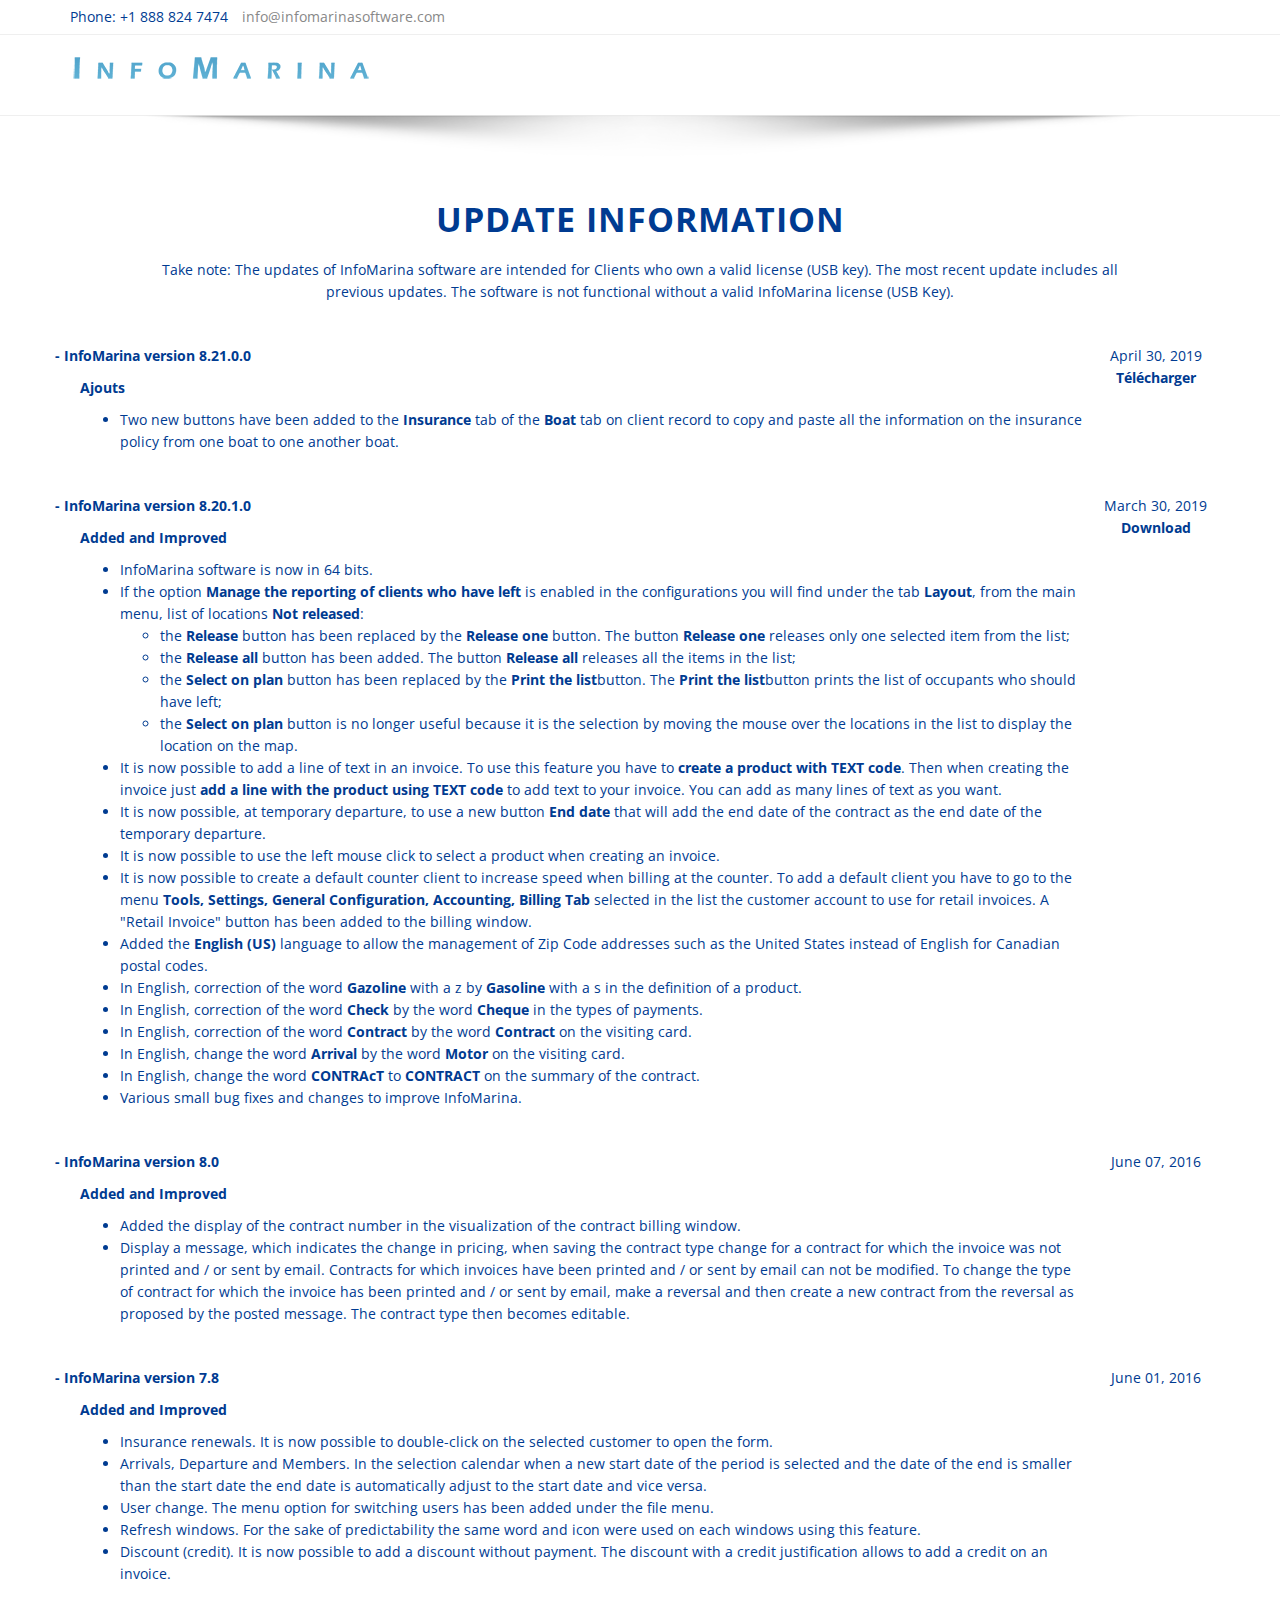
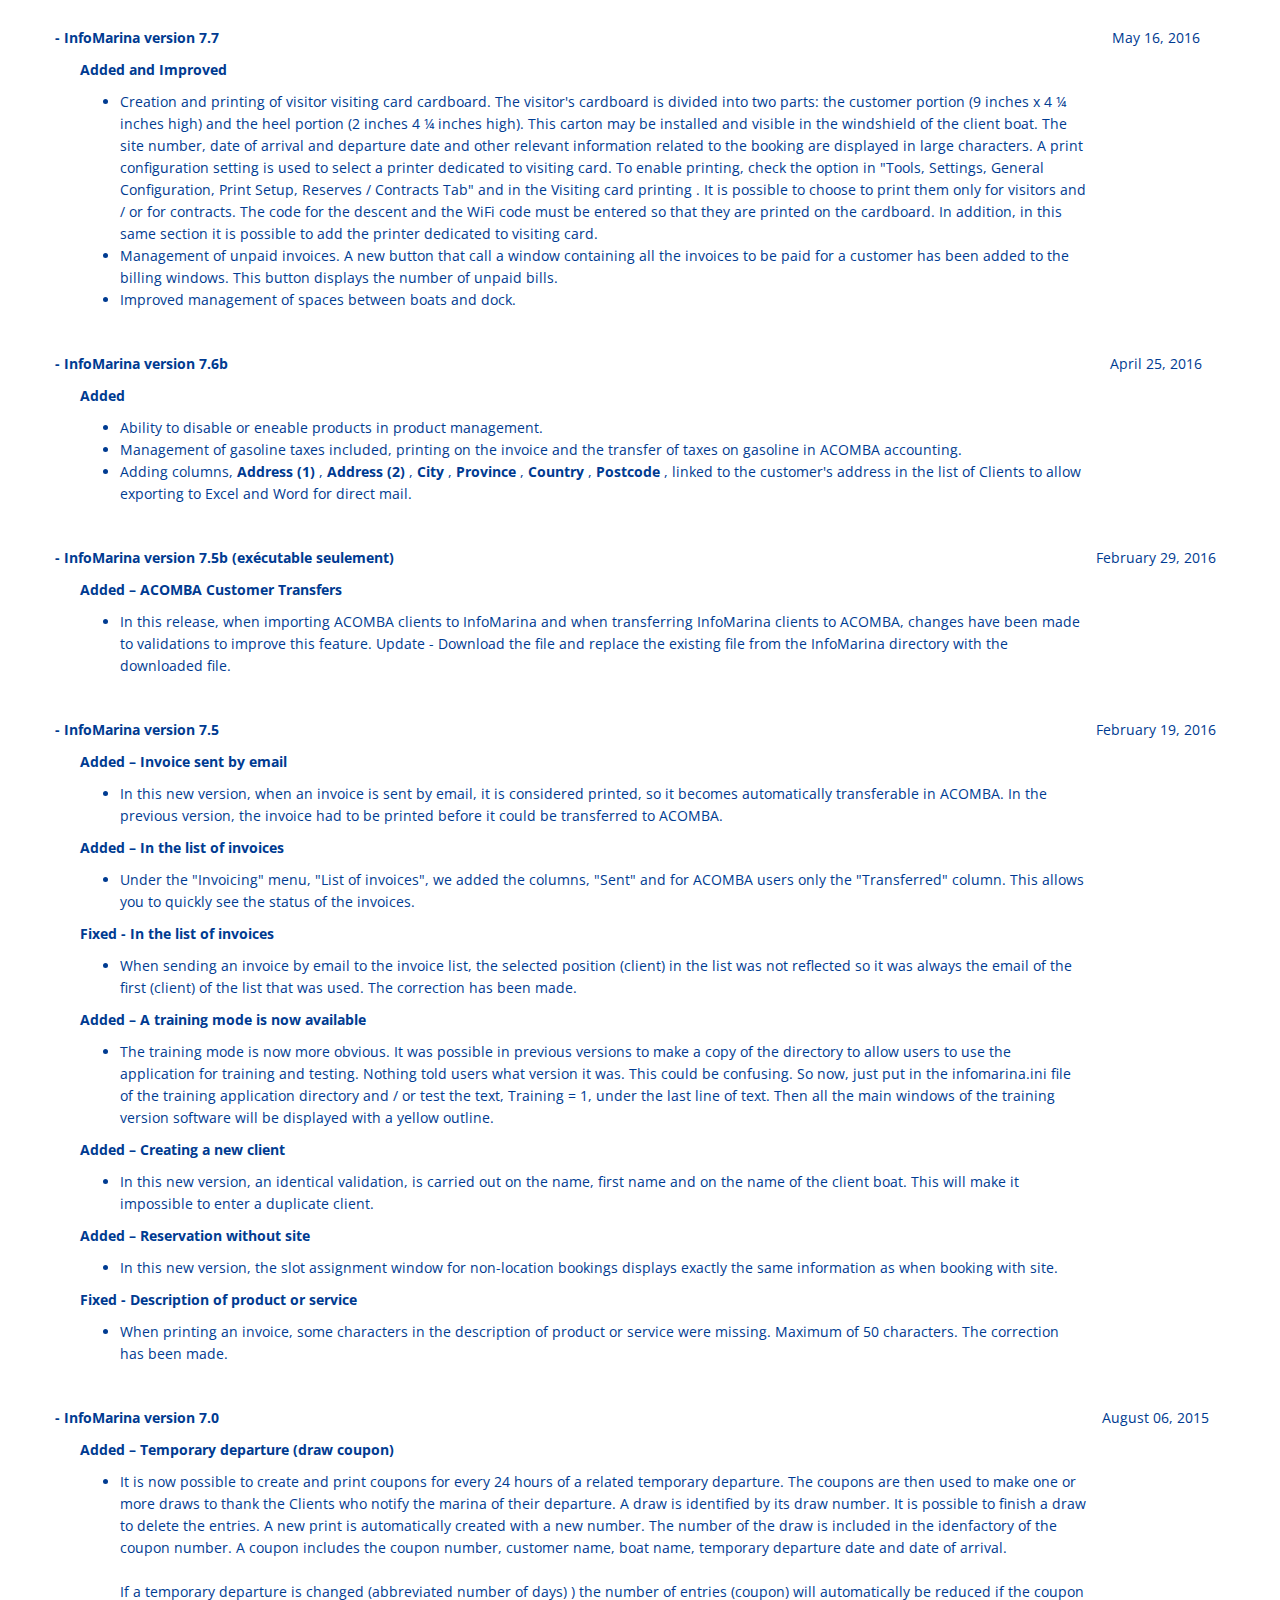
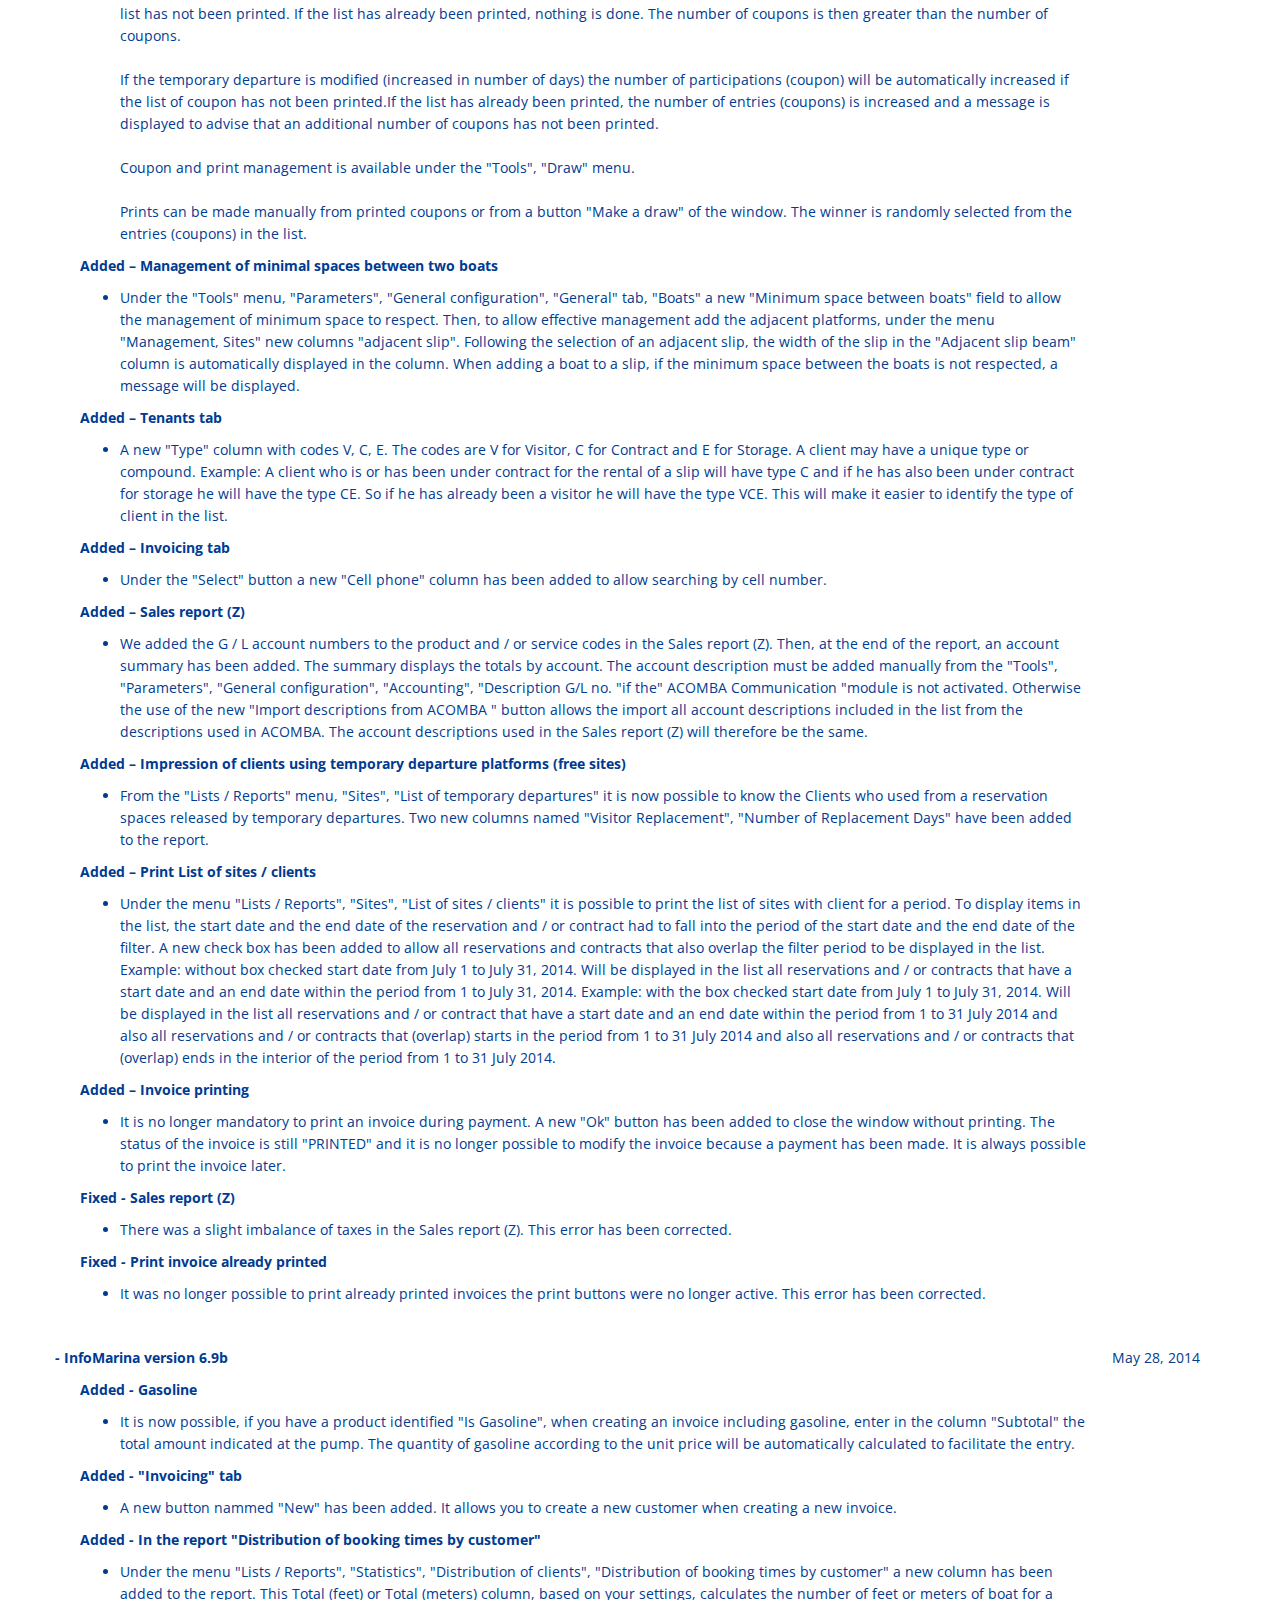
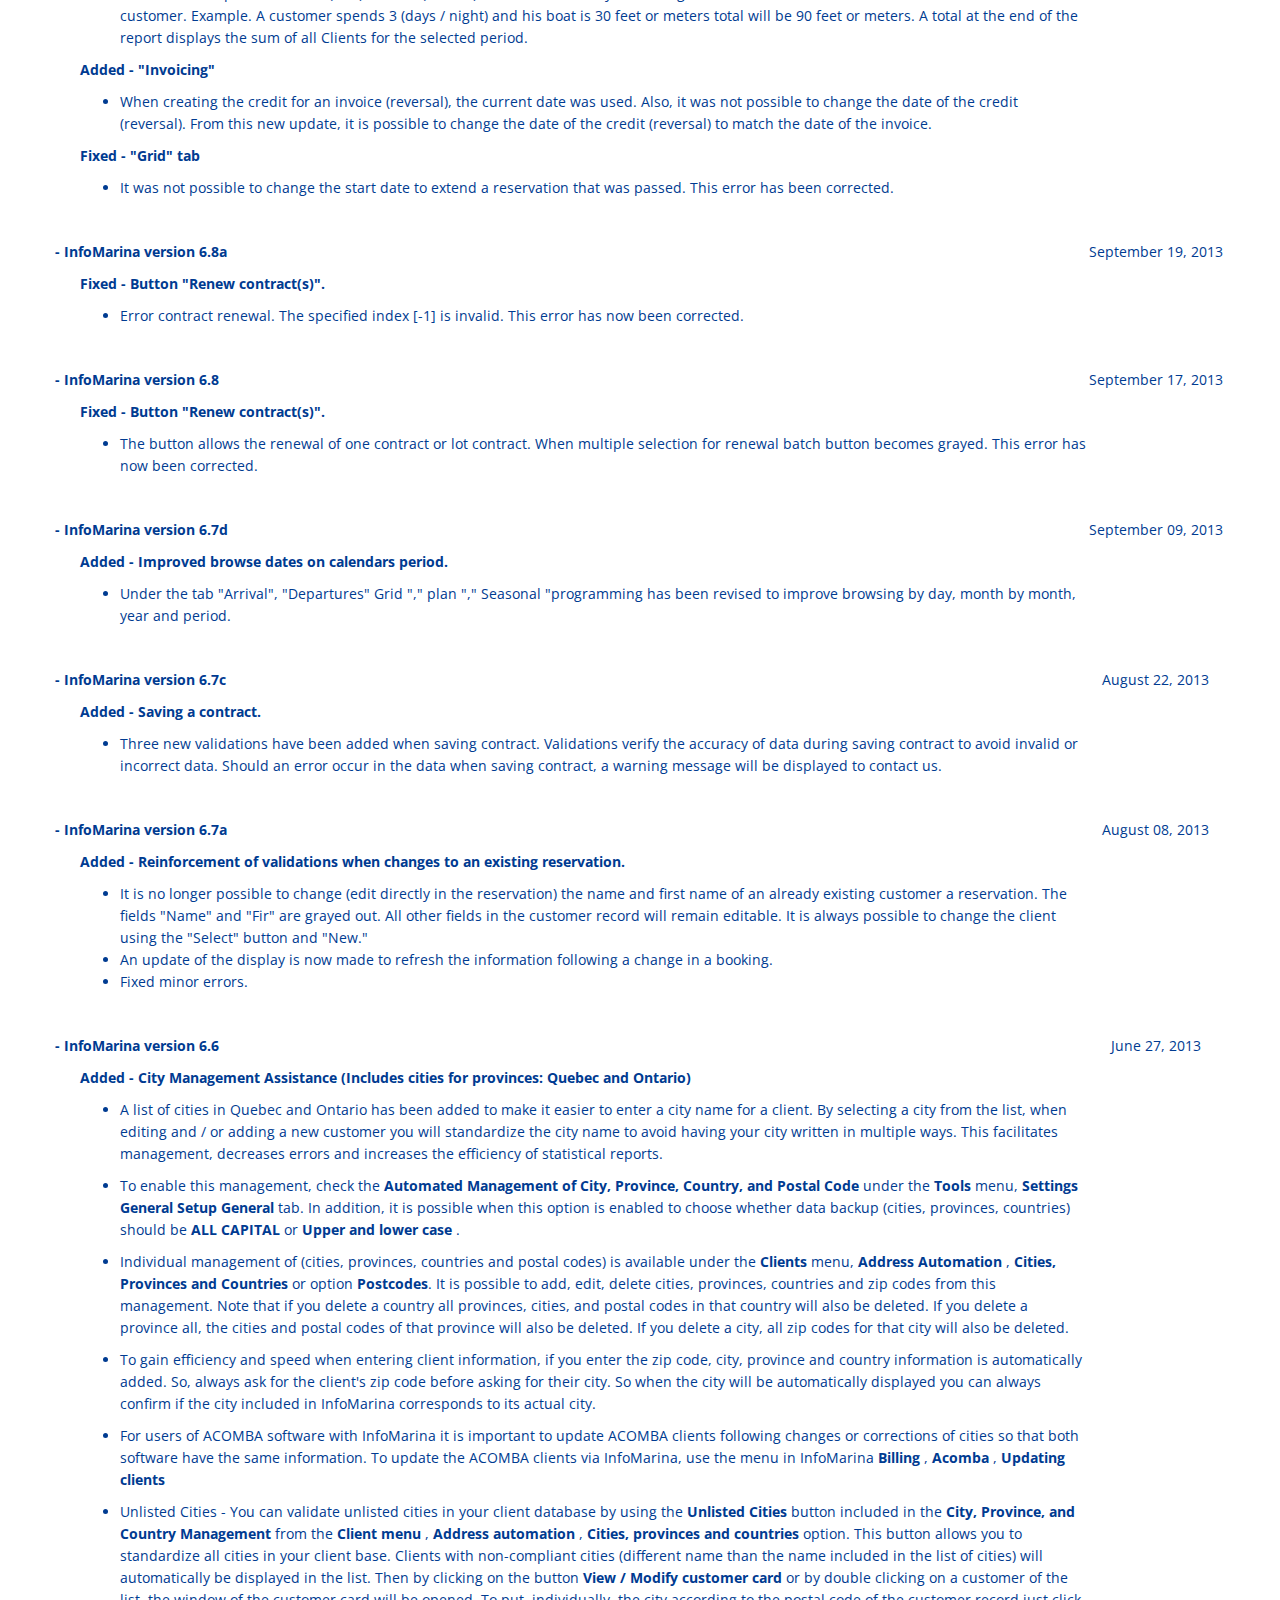
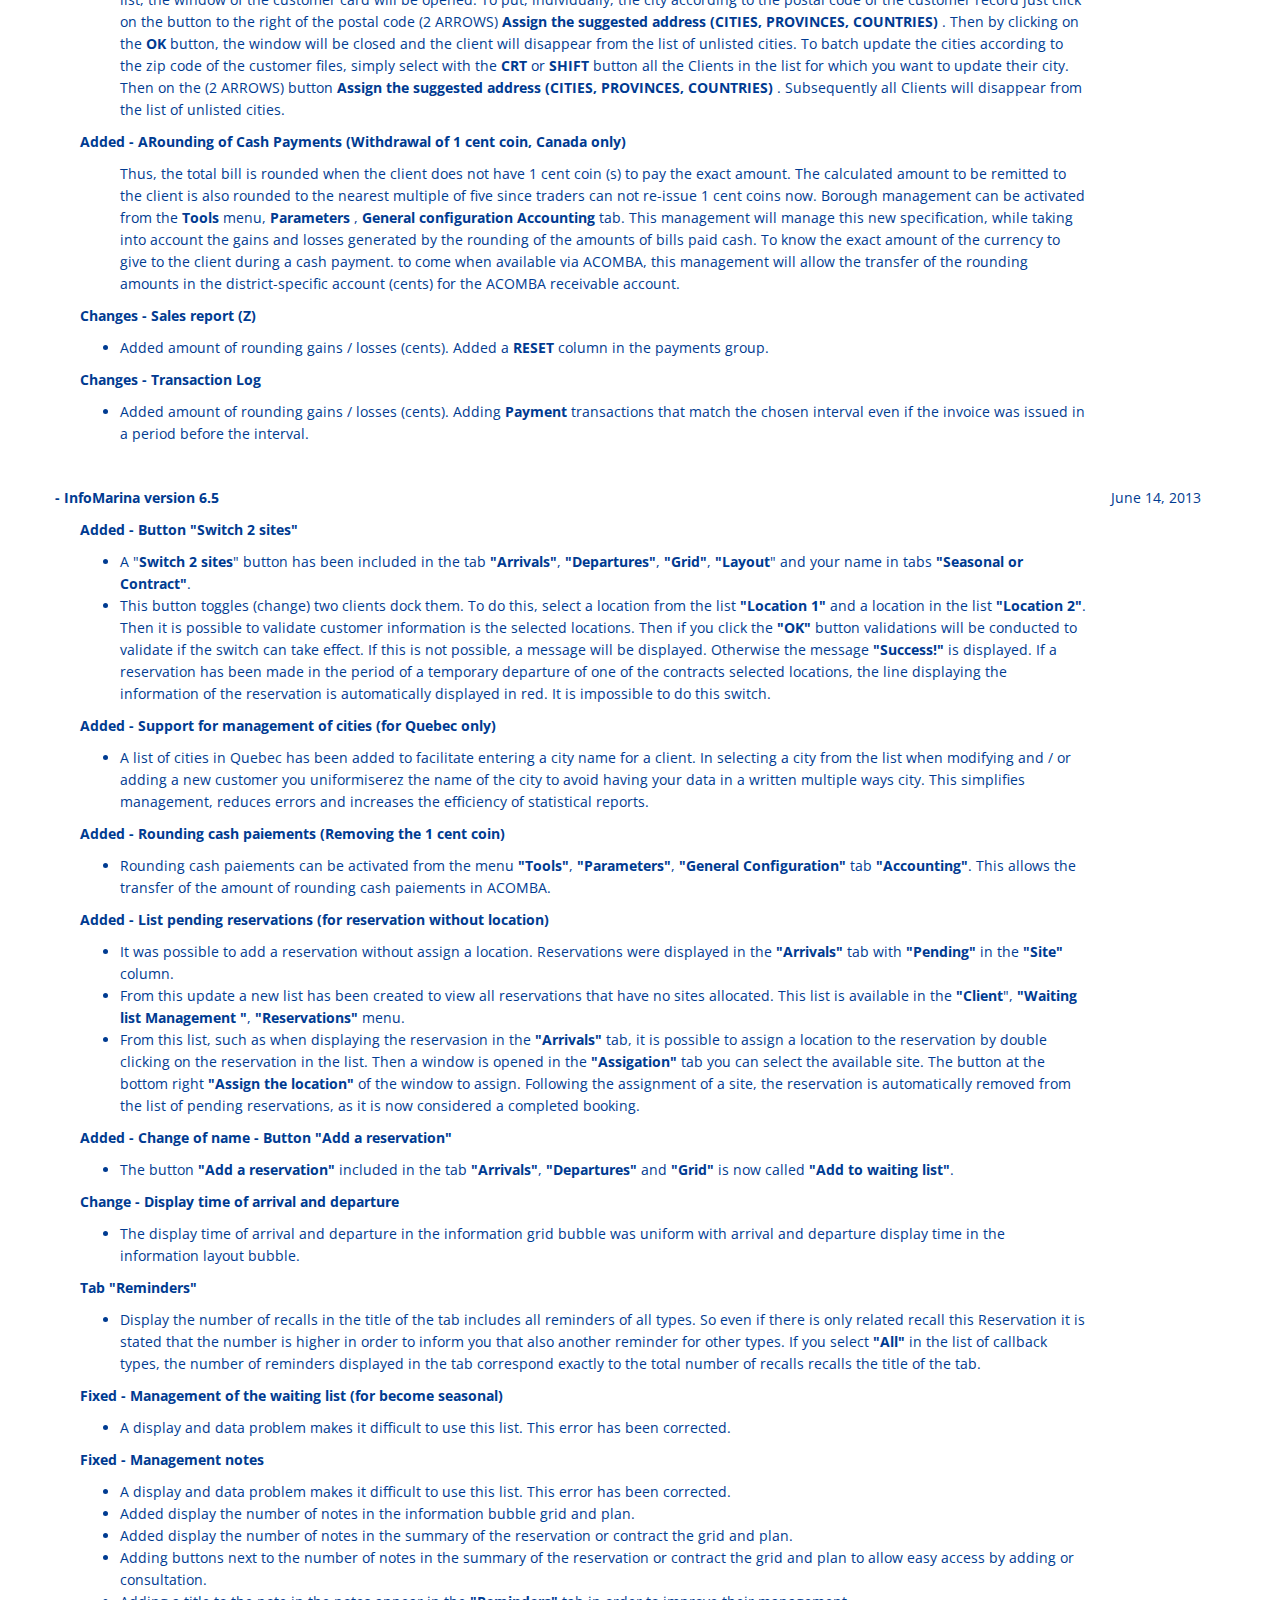
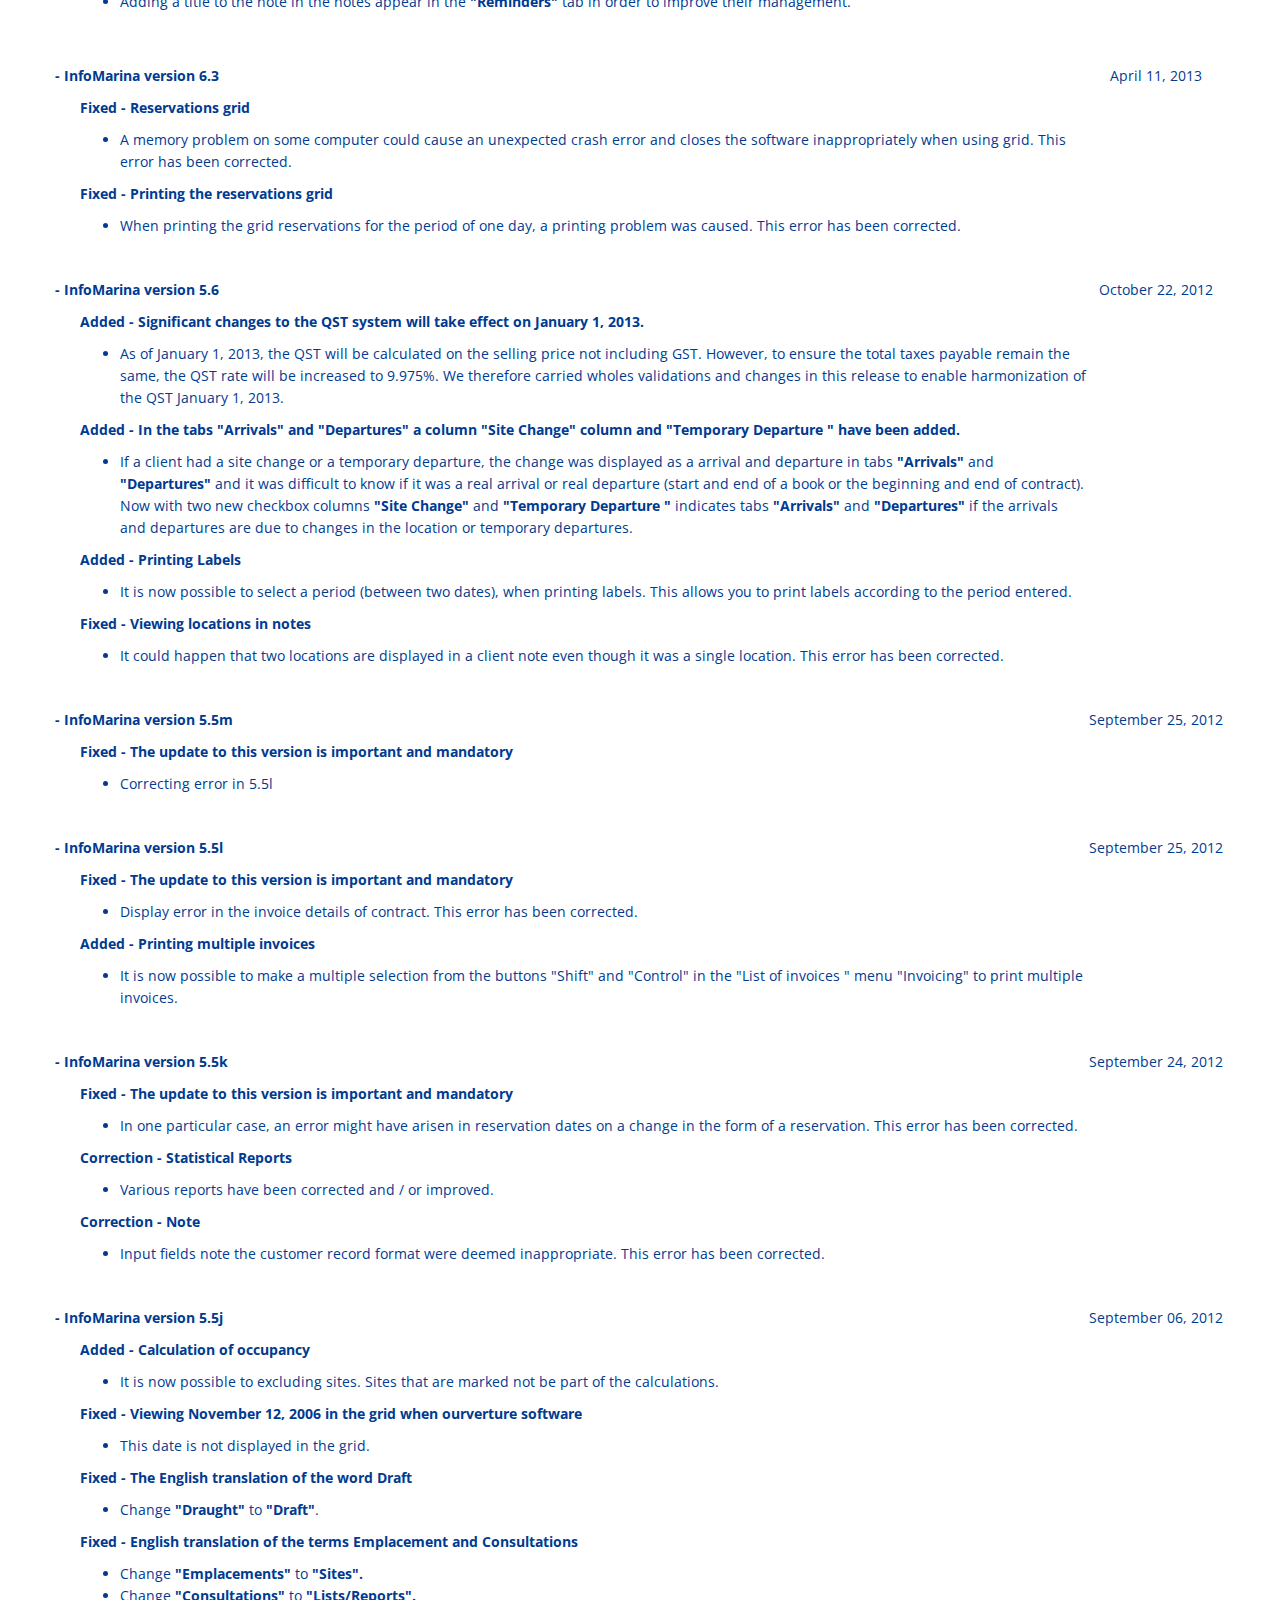
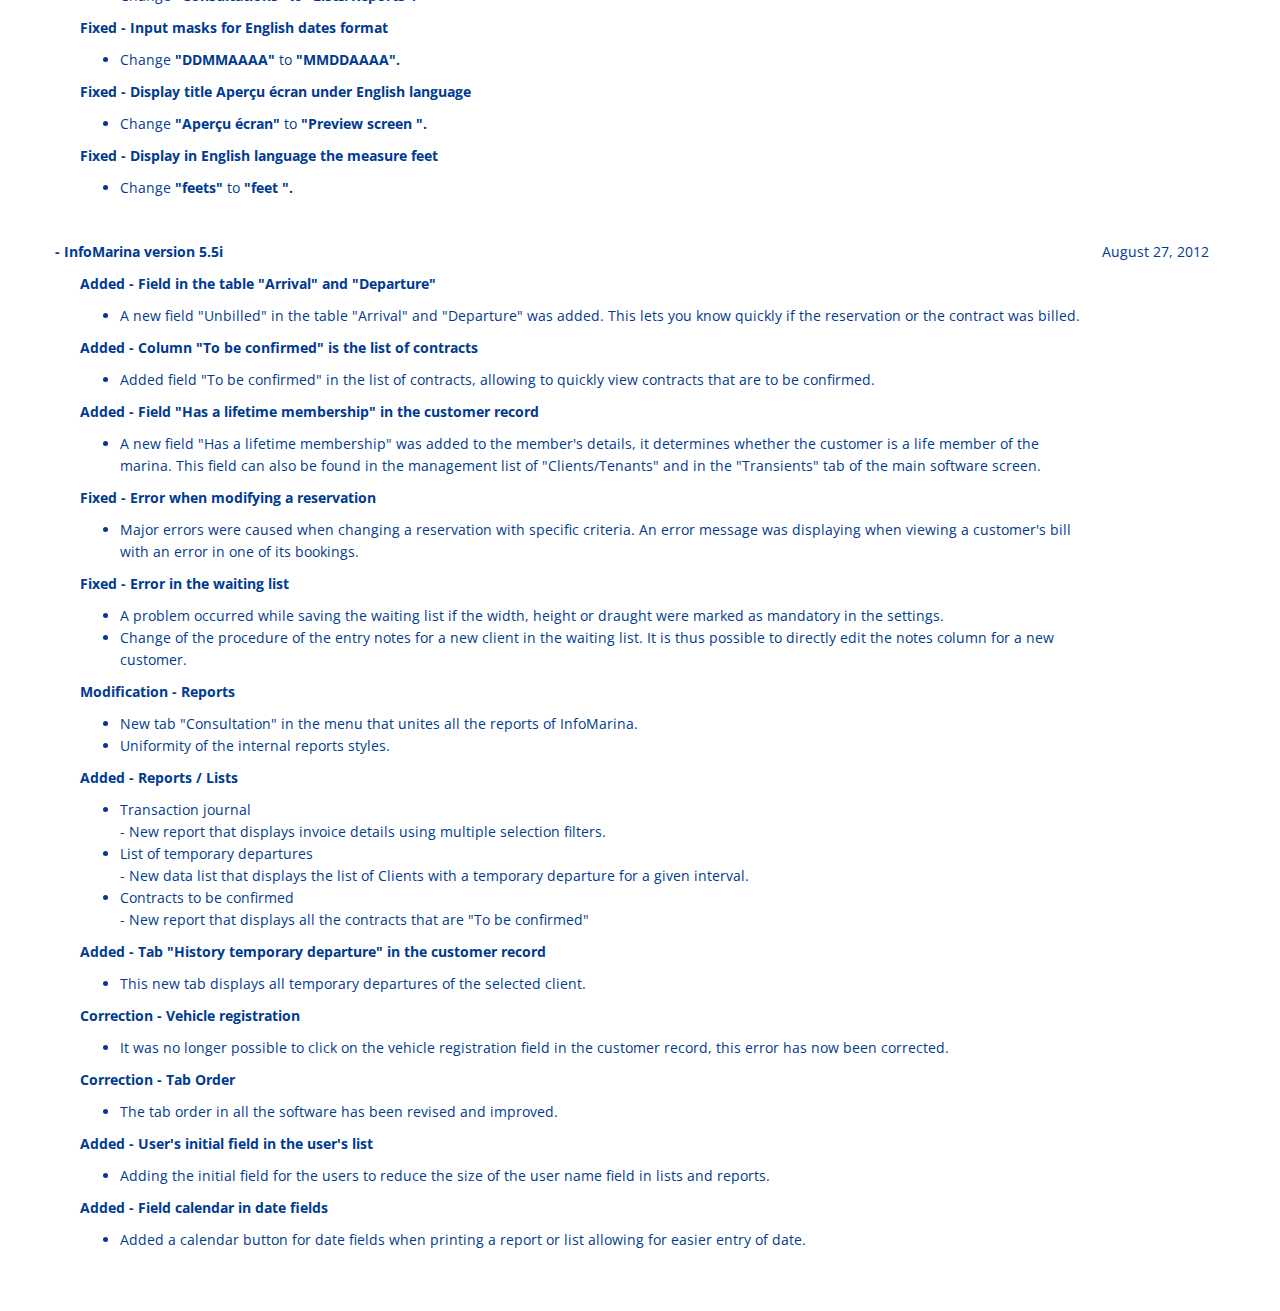
==== software/changelog.html @ 176656aa "Add software's changelog" ====
<!DOCTYPE html>
<!--[if IE 7 ]>    <html lang="en" class="no-js ie7"> <![endif]-->
<!--[if IE 8 ]>    <html lang="en" class="no-js ie8"> <![endif]-->
<!--[if IE 9 ]>    <html lang="en" class="no-js ie9"> <![endif]-->
<!--[if (gt IE 9)|!(IE)]><!--> <html lang="en" class="no-js"> <!--<![endif]-->
<!-- =========================================
head
 ========================================== -->
    <head>


        <!-- =========================================
        Basic
        ========================================== -->
        <meta http-equiv="Content-Type" content="text/html; charset=utf-8" />
        <meta http-equiv="X-UA-Compatible" content="IE=edge,chrome=1" />
        <title>InfoMarina - Comme Aboard with us!</title>
        <meta name="keywords" content="infomarina, marina software, marina layout, yacht clubs, reservations management, slips, pontoons, moorings" />
        <meta name="author" content="Logicus Informatique inc." />
        <meta name="msvalidate.01" content="0E93F8F7D5DB4A3EB57FB80F5790EA3A" />
        <meta name="robots" content="index follow"/>
        <meta name="description" content="InfoMarina - To manage slips, pontoons, moorings, marinas, and yacht clubs of all sizes" />

        <!-- =========================================
        Mobile Configurations
        ========================================== -->
        <meta name="viewport" content="width=device-width, initial-scale=1.0 user-scalable=no" />
        <meta name="apple-mobile-web-app-status-bar-style" content="black" />
        <meta name="GOOGLEBOT" content="index follow"/>
        <meta name="apple-mobile-web-app-capable" content="yes" />

        <!-- =========================================
        fav & icons for iPhone and iPad
        ========================================== -->
        <link rel="shortcut icon" href="../images/icons/favicon.png" />
        <link rel="apple-touch-icon-precomposed" href="../images/icons/icon.png" />
        <link rel="apple-touch-icon-precomposed" sizes="114x114" href="../images/icons/icon@2x.png" />
        <link rel="apple-touch-icon-precomposed" sizes="72x72" href="../images/icons/icon-72.png" />
        <link rel="apple-touch-icon-precomposed" sizes="144x144" href="../images/icons/icon-72@2x.png" />
        <link rel="apple-touch-icon-precomposed" sizes="60x60" href="../images/icons/icon-60.png" />
        <link rel="apple-touch-icon-precomposed" sizes="120x120" href="../images/icons/icon-60@2x.png" />
        <link rel="apple-touch-icon-precomposed" sizes="76x76" href="../images/icons/icon-76.png" />
        <link rel="apple-touch-icon-precomposed" sizes="152x152" href="../images/icons/icon-76@2x.png" />


        <!-- =========================================
        CSS
        ========================================== -->
        <link rel="stylesheet" media="screen" href="../css/bootstrap.min.css" />
        <link rel="stylesheet" media="screen" href="../css/style.css"/>

        <!-- =========================================
        Head Libs
        ========================================== -->
        <script type="text/javascript" src="../js/vendor/modernizr.custom.js"></script>

    </head><!-- /head -->




    <!-- =========================================
    body
    ========================================== -->
    <body>




        <!--[if lt IE 7]>
            <p class="browsehappy">You are using an <strong>outdated</strong> browser. Please <a href="http://browsehappy.com/">upgrade your browser</a> to improve your experience.</p>
        <![endif]-->




        <!-- =========================================
        Home Section
        ========================================== -->
        <!-- home-section -->
        <section id="home-section">


            <!-- top-header
            ========================================== -->
            <div id="top-header">
                <!-- container -->
                <div class="container">
                    <!-- row -->
                    <div class="row">

                        <!-- col-md-6 -->
                        <div class="col-md-6 col-sm-6">
                            <!-- info -->
                            <div id="info">
                                <span>
                                    Phone: +1 888 824 7474
                                </span>
                                <span>
                                    <a href="mailto:info@infomarina.ca?subject=InfoMarina - Request for information from the website?" class="blue_link">info@infomarinasoftware.com </a>                                          
                                    <!-- Courriel: info@infomarina.ca -->
                                </span>
                            </div><!-- /info -->
                        </div><!-- /col-md-6 -->

                        <!-- col-md-6 -->
                        <div class="col-md-6 col-sm-6">

                        </div><!-- /col-md-6 -->

                    </div><!-- /row -->
                </div><!-- /container -->
            </div><!-- /top-header -->



            <!-- =========================================
            Menu
            ========================================== -->
            <!-- nav-wrapper -->
            <div id="nav-wrapper">
                <!-- navbar -->
                <div class="navbar">
                    <!-- container -->
                    <div class="container">
                        <!-- row -->
                        <div class="row">

                            <!-- col-md-12 -->
                            <div class="col-md-12">

                                <!-- navbar-header -->
                                <div class="navbar-header">

                                    <!-- Mobile Menu -->
                                   <!--  <button data-target=".navbar-collapse" data-toggle="collapse" class="navbar-toggle" type="button">
                                        <i class="fa fa-bars"></i>
                                    </button><! / mobile Menu --> 

                                    <!-- logo -->
                                    <a href="#home-section" class="navbar-brand scrollto" title="InfoMarina Software">
                                        <img src="../images/InfoMarinaLogo.png" alt="InfoMarina Software">
                                    </a>  

                                </div><!-- /navbar-header -->

                                <!-- navbar-collapse -->

                                <div class="navbar-collapse collapse"> 

                                    

                                </div><!-- /navbar-collapse -->

                            </div><!-- /col-md-12 -->

                        </div><!-- /row -->
                    </div><!-- /container -->
                </div><!-- /navbar -->
            </div><!-- /nav-wrapper -->


        </section><!-- /home-section -->

        <!-- =========================================
        Services Section
        ========================================== -->
        <!-- services-section -->
        <section id="services-section">
            <!-- container -->
            <div class="container">
                <!-- row -->
                <div class="row">
        <!-- main-title -->
                            <div class="main-title">
                                Update Information
                            </div><!-- /main-title -->

                       
                        

<!-- main-title -->
  <table width="1000" border="0" align="center" cellspacing="0" cellpadding="0">
    <tr>  <td align="center">Take note: The updates of InfoMarina software are intended for Clients who own a valid license (USB key). The most recent update includes all previous updates. The software is not functional without a valid InfoMarina license (USB Key).
         </td>
  </tr>
  <tr>
     <td colspan="5" align="center" valign="middle" class="talling" style="width:100px; height:10px "></td>
  </tr>
</table>
<table width="100%" border="0" cellspacing="0" cellpadding="0">
  <tr><br />
    <td colspan="5" align="center" valign="middle" class="talling" style="width:100px; height:10px "></td>
  </tr>
</table>

<table class="ftGen tblSection" width="100%" border="0" cellspacing="0" cellpadding="0">
    
  
   <tr>
   <td colspan="2" class="Bold"><a class="Titre" href="../maj/download/exe/InfoMarina_instV8.0_Update.EXE" target="_blank"><strong>- InfoMarina version 8.21.0.0</strong></a></td>
    <td width="11%" class="Bold"><div align="center">April 30, 2019</div></td>
  </tr>
  <tr>
    <td width="2%" valign="top">&nbsp;</td>
    <td width="80%" class="ftGen" valign="top"><p></p>
        <p><strong>Ajouts</strong></p>
      <ul>
        <li>Two new buttons have been added to the <strong>Insurance</strong> tab of the <strong>Boat</strong> tab on client record to copy and paste all the information on the insurance policy from one boat to one another boat.</li>
     </ul>
   
    <td valign="top"><div align="center"><font class="ftLien"><a class="ftLien11px" href="../maj/download/InfoMarina_ins.EXE" target="_blank"></a></font>
        <font class="ftLien"><a class="ftLien11px" href="../maj/download/exe/InfoMarina_instV8.0_Update.EXE" target="_top"><strong>T&eacute;l&eacute;charger</strong></a></font></div>
    </td>
  </tr>
   <tr>
<table width="100%" border="0" cellspacing="0" cellpadding="0">
  <tr><br />
    <td colspan="5" align="center" valign="middle" class="talling" style="width:100px; height:10px "></td>
  </tr>




    <tr>
  
 <td colspan="2" class="Bold"><a class="Titre" href="../maj/download/exe/InfoMarina_instV8.0_Update.EXE" target="_blank"><strong>- InfoMarina version 8.20.1.0</strong></a></td>
    <td width="11%" class="Bold"><div align="center">March 30, 2019</div></td>
  </tr>
  <tr>
    <td width="2%" valign="top">&nbsp;</td>
    <td width="80%" class="ftGen" valign="top"><p></p>
        <p><strong>Added and Improved</strong></p>
      <ul>
        <li>InfoMarina software is now in 64 bits.</li>
         <li>If the option <strong>Manage the reporting of clients who have left</strong> is enabled in the configurations you will find under the tab <strong>Layout</strong>, from the main menu, list of locations <strong>Not released</strong>:</li>
        <ul>
            <li>the <strong>Release </strong> button has been replaced by the <strong> Release one </strong>button. The button<strong> Release one</strong> releases only one selected item from the list;</li>
            <li>the <strong>Release all</strong> button has been added. The button<strong> Release all</strong> releases all the items in the list;</li>
            <li>the <strong> Select on plan</strong> button has been replaced by the <strong> Print the list</strong>button. The <strong>Print the list</strong>button prints the list of occupants who should have left;</li>
            <li>the <strong> Select on plan</strong> button is no longer useful because it is the selection by moving the mouse over the locations in the list to display the location on the map.</li>
        </ul>
        <li>It is now possible to add a line of text in an invoice. To use this feature you have to <strong>create a product with TEXT code</strong>. Then when creating the invoice just <strong>add a line with the product using TEXT code</strong> to add text to your invoice. You can add as many lines of text as you want.</li>
        <li>It is now possible, at temporary departure, to use a new button <strong>End date</strong> that will add the end date of the contract as the end date of the temporary departure.</li>
        <li>It is now possible to use the left mouse click to select a product when creating an invoice.</li>
        <li>It is now possible to create a default counter client to increase speed when billing at the counter. To add a default client you have to go to the menu <strong>Tools, Settings, General Configuration, Accounting, Billing Tab</strong> selected in the list the customer account to use for retail invoices. A "Retail Invoice" button has been added to the billing window.</li>
        <li>Added the <strong>English (US)</strong> language to allow the management of Zip Code addresses such as the United States instead of English for Canadian postal codes.</li>      
        <li>In English, correction of the word <strong>Gazoline</strong> with a z by <strong>Gasoline</strong> with a s in the definition of a product.</li>
        <li>In English, correction of the word <strong>Check</strong> by the word <strong>Cheque</strong> in the types of payments.</li>
        <li>In English, correction of the word <strong>Contract</strong> by the word <strong>Contract</strong> on the visiting card.</li>
        <li>In English, change the word <strong>Arrival</strong> by the word <strong>Motor</strong> on the visiting card.</li>
        <li>In English, change the word <strong>CONTRAcT</strong> to <strong>CONTRACT</strong> on the summary of the contract.</li>
        <li>Various small bug fixes and changes to improve InfoMarina.</li>
      </ul> 
   
    <td valign="top"><div align="center"><font class="ftLien"><a class="ftLien11px" href="../maj/download/InfoMarina_ins.EXE" target="_blank"></a></font>
        <font class="ftLien"><a class="ftLien11px" href="../maj/download/exe/InfoMarina_instV8.0_Update.EXE" target="_top"><strong>Download</strong></a></font></div></td>

  </tr>
  <tr>
<table width="100%" border="0" cellspacing="0" cellpadding="0">
  <tr><br />
    <td colspan="5" align="center" valign="middle" class="talling" style="width:100px; height:10px "></td>
  </tr>
</table>

<table class="ftGen tblSection" width="100%" border="0" cellspacing="0" cellpadding="0">
    <tr>
  
 <td colspan="2" class="Bold"><a class="Titre" href="../maj/download/exe/InfoMarina_instV8.0_Update.EXE" target="_blank"><strong>- InfoMarina version 8.0</strong></a></td>
    <td width="11%" class="Bold"><div align="center">June 07, 2016</div></td>
  </tr>
  <tr>
    <td width="2%" valign="top">&nbsp;</td>
    <td width="80%" class="ftGen" valign="top"><p></p>
        <p><strong>Added and Improved</strong></p>
      <ul>
        <li>Added the display of the contract number in the visualization of the contract billing window.</li>
        <li>Display a message, which indicates the change in pricing, when saving the contract type change for a contract for which the invoice was not printed and / or sent by email.
             Contracts for which invoices have been printed and / or sent by email can not be modified. To change the type of contract for which the invoice has been printed and / or sent by email,
             make a reversal and then create a new contract from the reversal as proposed by the posted message. The contract type then becomes editable.</li>
      </ul>
   </tr>
  <tr>
<table width="100%" border="0" cellspacing="0" cellpadding="0">
  <tr><br />
    <td colspan="5" align="center" valign="middle" class="talling" style="width:100px; height:10px "></td>
  </tr>
</table>

<table class="ftGen tblSection" width="100%" border="0" cellspacing="0" cellpadding="0">
    <tr>
  
 <td colspan="2" class="Bold"><a class="Titre" href="../maj/download/exe/InfoMarina_instV7.8_Update.EXE" target="_blank"><strong>- InfoMarina version 7.8</strong></a></td>
    <td width="11%" class="Bold"><div align="center">June 01, 2016</div></td>
  </tr>
  <tr>
    <td width="2%" valign="top">&nbsp;</td>
    <td width="80%" class="ftGen" valign="top"><p></p>
        <p><strong>Added and Improved</strong></p>
      <ul>
        <li>Insurance renewals. It is now possible to double-click on the selected customer to open the form.</li>
        <li>Arrivals, Departure and Members. In the selection calendar when a new start date of the period is selected and the date of the
             end is smaller than the start date the end date is automatically adjust to the start date and vice versa.</li>
        <li>User change. The menu option for switching users has been added under the file menu.</li>
        <li>Refresh windows. For the sake of predictability the same word and icon were used on each windows using this feature.</li>
        <li>Discount (credit). It is now possible to add a discount without payment. The discount with a credit justification allows to add a credit on an invoice.</li>
      </ul>
   
   </tr>
  <tr>
<table width="100%" border="0" cellspacing="0" cellpadding="0">
  <tr><br />
    <td colspan="5" align="center" valign="middle" class="talling" style="width:100px; height:10px "></td>
  </tr>
</table>

<table class="ftGen tblSection" width="100%" border="0" cellspacing="0" cellpadding="0">
    <tr>
  
 <td colspan="2" class="Bold"><a class="Titre" href="../maj/download/exe/InfoMarina_instV7.7_Update.EXE" target="_blank"><strong>- InfoMarina version 7.7</strong></a></td>
    <td width="11%" class="Bold"><div align="center">May 16, 2016</div></td>
  </tr>
  <tr>
    <td width="2%" valign="top">&nbsp;</td>
    <td width="80%" class="ftGen" valign="top"><p></p>
        <p><strong>Added and Improved</strong></p>
      <ul>
        <li>Creation and printing of visitor visiting card cardboard. The visitor's cardboard is divided into two parts: the customer portion (9 inches x 4 ¼ inches high) and the heel portion (2 inches 4 ¼ inches high). This carton
            may be installed and visible in the windshield of the client boat. The site number, date of arrival and departure date and other relevant information related to the booking are displayed in large characters.
            A print configuration setting is used to select a printer dedicated to visiting card. To enable printing, check the option in "Tools, Settings, General Configuration, Print Setup, Reserves / Contracts Tab" and in the
            Visiting card printing . It is possible to choose to print them only for visitors and / or for contracts. The code for the descent and the WiFi code must be entered so that they are printed on the cardboard. In addition, in this same section it is possible to add the printer
            dedicated to visiting card.</li>
         <li>Management of unpaid invoices. A new button that call a window containing all the invoices to be paid for a customer has been added to the billing windows. This button displays the number of unpaid bills.</li>
         <li>Improved management of spaces between boats and dock.</li>
      </ul>
 </tr>
  <tr>
<table width="100%" border="0" cellspacing="0" cellpadding="0">
  <tr><br />
    <td colspan="5" align="center" valign="middle" class="talling" style="width:100px; height:10px "></td>
  </tr>
</table>

<table class="ftGen tblSection" width="100%" border="0" cellspacing="0" cellpadding="0">
    <tr>
  
 <td colspan="2" class="Bold"><a class="Titre" href="../maj/download/exe/InfoMarina_instV7.6b_Update.EXE" target="_blank"><strong>- InfoMarina version 7.6b</strong></a></td>
    <td width="11%" class="Bold"><div align="center">April 25, 2016</div></td>
  </tr>
  <tr>
    <td width="2%" valign="top">&nbsp;</td>
    <td width="80%" class="ftGen" valign="top"><p></p>
        <p><strong>Added</strong></p>
      <ul>
        <li>Ability to disable or eneable products in product management.</li>
         <li>Management of gasoline taxes included, printing on the invoice and the transfer of taxes on gasoline in ACOMBA accounting.</li>
         <li>Adding columns, <strong> Address (1) </strong>, <strong> Address (2) </strong>, <strong> City </strong>, <strong> Province </strong>, <strong> Country </strong>, <strong> Postcode </strong>, linked to the customer's address in the list of Clients to allow exporting to Excel and Word for direct mail.</li>
      </ul>
     
  </tr>
  <tr>
<table width="100%" border="0" cellspacing="0" cellpadding="0">
  <tr><br />
    <td colspan="5" align="center" valign="middle" class="talling" style="width:100px; height:10px "></td>
  </tr>
</table>

<table class="ftGen tblSection" width="100%" border="0" cellspacing="0" cellpadding="0">
    <tr>
  
 <td colspan="2" class="Bold"><a class="Titre" href="../maj/download/exe/InfoMarina.exe" target="_blank"><strong>- InfoMarina version 7.5b (exécutable seulement)</strong></a></td>
    <td width="11%" class="Bold"><div align="center">February 29, 2016</div></td>
  </tr>
  <tr>
    <td width="2%" valign="top">&nbsp;</td>
    <td width="80%" class="ftGen" valign="top"><p></p>
        <p><strong>Added – ACOMBA Customer Transfers</strong></p>
      <ul>
        <li>In this release, when importing ACOMBA clients to InfoMarina and when transferring InfoMarina clients to ACOMBA, changes have been made to validations
         to improve this feature. Update - Download the file and replace the existing file from the InfoMarina directory with the downloaded file.
        </li>
      </ul>
</tr>
  <tr>
<table width="100%" border="0" cellspacing="0" cellpadding="0">
  <tr><br />
    <td colspan="5" align="center" valign="middle" class="talling" style="width:100px; height:10px "></td>
  </tr>
</table>

<table class="ftGen tblSection" width="100%" border="0" cellspacing="0" cellpadding="0">
    <tr>
  
 <td colspan="2" class="Bold"><a class="Titre" href="../maj/download/exe/InfoMarina_instV7.5_Update.EXE" target="_blank"><strong>- InfoMarina version 7.5</strong></a></td>
    <td width="11%" class="Bold"><div align="center">February 19, 2016</div></td>
  </tr>
  <tr>
    <td width="2%" valign="top">&nbsp;</td>
    <td width="80%" class="ftGen" valign="top"><p></p>
        <p><strong>Added – Invoice sent by email</strong></p>
      <ul>
        <li>In this new version, when an invoice is sent by email, it is considered printed, so it becomes automatically transferable in ACOMBA.
         In the previous version, the invoice had to be printed before it could be transferred to ACOMBA.
        </li>
      </ul>
      <p><strong>Added – In the list of invoices</strong></p>
      <ul>
        <li>Under the "Invoicing" menu, "List of invoices", we added the columns, "Sent" and for ACOMBA users only the "Transferred" column. This allows you to quickly see the status of the invoices. 
        </li>
      </ul>
      <p><strong>Fixed - In the list of invoices</strong></p>
      <ul>
        <li>When sending an invoice by email to the invoice list, the selected position (client) in the list was not reflected so it was always the email of the first (client) of the list that was used. The correction has been made.
        </li>
      </ul>
      <p><strong>Added – A training mode is now available</strong></p>
      <ul>
        <li>The training mode is now more obvious. It was possible in previous versions to make a copy of the directory to allow users to use the application for training and testing. Nothing told users what version it was. This could be confusing. So now, just put in the infomarina.ini file of the training application directory and / or test the text, Training = 1, under the last line of text. Then all the main windows of the training version software will be displayed with a yellow outline.
        </li>
      </ul>
      <p><strong>Added – Creating a new client</strong></p>
      <ul>
        <li>In this new version, an identical validation, is carried out on the name, first name and on the name of the client boat. This will make it impossible to enter a duplicate client.
        </li>
        </ul>
        <p><strong>Added – Reservation without site</strong></p>
      <ul>
        <li>In this new version, the slot assignment window for non-location bookings displays exactly the same information as when booking with site.
        </li>
        </ul>
        <p><strong>Fixed - Description of product or service</strong></p>
      <ul>
        <li>When printing an invoice, some characters in the description of product or service were missing. Maximum of 50 characters. The correction has been made.
        </li>
      </ul>
  </tr>
  <tr>
<table width="100%" border="0" cellspacing="0" cellpadding="0">
  <tr><br />
    <td colspan="5" align="center" valign="middle" class="talling" style="width:100px; height:10px "></td>
  </tr>
</table>

<table class="ftGen tblSection" width="100%" border="0" cellspacing="0" cellpadding="0">
  <tr>
  
 <td colspan="2" class="Bold"><a class="Titre" href="../maj/download/exe/InfoMarina_instV7.0_Update.EXE" target="_blank"><strong>- InfoMarina version 7.0</strong></a></td>
    <td width="11%" class="Bold"><div align="center">August 06, 2015</div></td>
  </tr>
  <tr>
    <td width="2%" valign="top">&nbsp;</td>
    <td width="80%" class="ftGen" valign="top"><p></p>
        <p><strong>Added – Temporary departure (draw coupon)</strong></p>
      <ul>
        <li>It is now possible to create and print coupons for every 24 hours of a related temporary departure. The coupons are then used to make one or more draws to thank the Clients who notify the marina of their departure. A draw is identified by its draw number. It is possible to finish a draw to delete the entries. A new print is automatically created with a new number. The number of the draw is included in the idenfactory of the coupon number. A coupon includes the coupon number, customer name, boat name, temporary departure date and date of arrival. </Br> </br> If a temporary departure is changed (abbreviated number of days) ) the number of entries (coupon) will automatically be reduced if the coupon list has not been printed. If the list has already been printed, nothing is done. The number of coupons is then greater than the number of coupons. </Br> </br> If the temporary departure is modified (increased in number of days) the number of participations (coupon) will be automatically increased if the list of coupon has not been printed.If the list has already been printed, the number of entries (coupons) is increased and a message is displayed to advise that an additional number of coupons has not been printed. </br> </br> Coupon and print management is available under the "Tools", "Draw" menu. </br> </br> Prints can be made manually from printed coupons or from a button "Make a draw" of the window. The winner is randomly selected from the entries (coupons) in the list.
        </li>
      </ul>
      <p><strong>Added – Management of minimal spaces between two boats</strong></p>
      <ul>
        <li>Under the "Tools" menu, "Parameters", "General configuration", "General" tab, "Boats" a new "Minimum space between boats" field to allow the management of minimum space to respect. Then, to allow effective management add the adjacent platforms, under the menu "Management, Sites" new columns "adjacent slip". Following the selection of an adjacent slip, the width of the slip in the "Adjacent slip beam" column is automatically displayed in the column. When adding a boat to a slip, if the minimum space between the boats is not respected, a message will be displayed.
        </li>
      </ul>
      <p><strong>Added – Tenants tab</strong></p>
      <ul>
        <li>A new "Type" column with codes V, C, E. The codes are V for Visitor, C for Contract and E for Storage. A client may have a unique type or compound. Example: A client who is or has been under contract for the rental of a slip will have type C and if he has also been under contract for storage he will have the type CE. So if he has already been a visitor he will have the type VCE. This will make it easier to identify the type of client in the list.
        </li>
      </ul>
      <p><strong>Added – Invoicing tab</strong></p>
      <ul>
        <li>Under the "Select" button a new "Cell phone" column has been added to allow searching by cell number. </li>
      </ul>
      <p><strong>Added – Sales report (Z)</strong></p>
      <ul>
        <li>We added the G / L account numbers to the product and / or service codes in the Sales report (Z). Then, at the end of the report, an account summary has been added. The summary displays the totals by account. The account description must be added manually from the "Tools", "Parameters", "General configuration", "Accounting", "Description G/L no. "if the" ACOMBA Communication "module is not activated. Otherwise the use of the new "Import descriptions from ACOMBA " button allows the import all account descriptions included in the list from the descriptions used in ACOMBA. The account descriptions used in the Sales report (Z) will therefore be the same.
        </li>
      </ul>
      <p><strong>Added – Impression of clients using temporary departure platforms (free sites)</strong></p>
      <ul>
        <li>From the "Lists / Reports" menu, "Sites", "List of temporary departures" it is now possible to know the Clients who used from a reservation spaces released by temporary departures. Two new columns named "Visitor Replacement", "Number of Replacement Days" have been added to the report. 
        </li>
      </ul>
      <p><strong>Added – Print List of sites / clients</strong></p>
      <ul>
        <li>Under the menu "Lists / Reports", "Sites", "List of sites / clients" it is possible to print the list of sites with client for a period. To display items in the list, the start date and the end date of the reservation and / or contract had to fall into the period of the start date and the end date of the filter. A new check box has been added to allow all reservations and contracts that also overlap the filter period to be displayed in the list. Example: without box checked start date from July 1 to July 31, 2014. Will be displayed in the list all reservations and / or contracts that have a start date and an end date within the period from 1 to July 31, 2014. Example: with the box checked start date from July 1 to July 31, 2014. Will be displayed in the list all reservations and / or contract that have a start date and an end date within the period from 1 to 31 July 2014 and also all reservations and / or contracts that (overlap) starts in the period from 1 to 31 July 2014 and also all reservations and / or contracts that (overlap) ends in the interior of the period from 1 to 31 July 2014.</li>
    </ul>
    <p><strong>Added – Invoice printing</strong></p>
      <ul>
        <li>It is no longer mandatory to print an invoice during payment. A new "Ok" button has been added to close the window without printing. The status of the invoice is still "PRINTED" and it is no longer possible to modify the invoice because a payment has been made. It is always possible to print the invoice later.</li>
    </ul>
    <p><strong>Fixed - Sales report (Z)</strong></p>
      <ul>
        <li>There was a slight imbalance of taxes in the Sales report (Z). This error has been corrected.</li>
    </ul>
    <p><strong>Fixed - Print invoice already printed</strong></p>
      <ul>
        <li>It was no longer possible to print already printed invoices the print buttons were no longer active. This error has been corrected.</li>
    </ul>
  </tr>

</table>
<table width="100%" border="0" cellspacing="0" cellpadding="0">
  <tr><br />
    <td colspan="5" align="center" valign="middle" class="talling" style="width:100px; height:10px "></td>
  </tr>
</table>

<table class="ftGen tblSection" width="100%" border="0" cellspacing="0" cellpadding="0">
  <tr>
  
 <td colspan="2" class="Bold"><a class="Titre" href="../maj/download/exe/InfoMarina_instV6.9b_Update.EXE" target="_blank"><strong>- InfoMarina version 6.9b</strong></a></td>
    <td width="11%" class="Bold"><div align="center">May 28, 2014</div></td>
  </tr>
  <tr>
    <td width="2%" valign="top">&nbsp;</td>
    <td width="80%" class="ftGen" valign="top"><p></p>
        <p><strong>Added -  Gasoline</strong></p>
      <ul>
        <li>It is now possible, if you have a product identified "Is Gasoline", when creating an invoice including gasoline, enter in the column "Subtotal" the total amount indicated at the pump. The quantity of gasoline according to the unit price will be automatically calculated to facilitate the entry.</li>
      </ul>
      <p><strong>Added - "Invoicing" tab</strong></p>
      <ul>
        <li>A new button nammed "New" has been added. It allows you to create a new customer when creating a new invoice. </li>
      </ul>
      <p><strong>Added - In the report "Distribution of booking times by customer"</strong></p>
      <ul>
        <li>Under the menu "Lists / Reports", "Statistics", "Distribution of clients", "Distribution of booking times by customer" a new column has been added to the report. This Total (feet) or Total (meters) column, based on your settings, calculates the number of feet or meters of boat for a customer. Example. A customer spends 3 (days / night) and his boat is 30 feet or meters total will be 90 feet or meters. A total at the end of the report displays the sum of all Clients for the selected period.</li>
      </ul>
      <p><strong>Added - "Invoicing"</strong></p>
      <ul>
        <li>When creating the credit for an invoice (reversal), the current date was used. Also, it was not possible to change the date of the credit (reversal). From this new update, it is possible to change the date of the credit (reversal) to match the date of the invoice.</li>
      </ul>
      <p><strong>Fixed - "Grid" tab</strong></p>
      <ul>
        <li>It was not possible to change the start date to extend a reservation that was passed. This error has been corrected.</li>
      </ul>
  </tr>

</table>
<table width="100%" border="0" cellspacing="0" cellpadding="0">
  <tr><br />
    <td colspan="5" align="center" valign="middle" class="talling" style="width:100px; height:10px "></td>
  </tr>
</table>

<table class="ftGen tblSection" width="100%" border="0" cellspacing="0" cellpadding="0">
  <tr>
  
 <td colspan="2" class="Bold"><a class="Titre" href="../maj/download/exe/InfoMarina_instV6.8a_Update.EXE" target="_blank"><strong>- InfoMarina version 6.8a</strong></a></td>
   <td width="11%" class="ftBold"><div align="center">September 19, 2013</div></td>
  </tr>
  <tr>
    <td width="2%" valign="top">&nbsp;</td>
    <td width="80%" class="ftGen" valign="top"><p></p>
        <p><strong>Fixed - Button &quot;Renew contract(s)&quot;.</strong></p>
      <ul>
        <li>Error contract renewal. The specified index [-1] is invalid. This error has now been corrected.</li>
      </ul>
  </tr>
</table>
<table width="100%" border="0" cellspacing="0" cellpadding="0">
  <tr><br />
    <td colspan="5" align="center" valign="middle" class="talling" style="width:100px; height:10px "></td>
  </tr>
</table>

<table class="ftGen tblSection" width="100%" border="0" cellspacing="0" cellpadding="0">
  <tr>
  
 <td colspan="2" class="ftBold ftTitre"><a class="ftLienTitre" href="../maj/download/exe/InfoMarina_instV6.8_Update.EXE" target="_blank"><strong>- InfoMarina version 6.8</strong></a></td>
    <td width="11%" class="ftBold"><div align="center">September 17, 2013</div></td>
  </tr>
  <tr>
    <td width="2%" valign="top">&nbsp;</td>
    <td width="80%" class="ftGen" valign="top"><p></p>
        <p><strong>Fixed - Button &quot;Renew contract(s)&quot;.</strong></p>
      <ul>
        <li>The button allows the renewal of one contract or lot contract. When multiple selection for renewal batch button becomes grayed. This error has now been corrected.</li>
      </ul>
  </tr>
</table>
<table width="100%" border="0" cellspacing="0" cellpadding="0">
  <tr><br />
    <td colspan="5" align="center" valign="middle" class="talling" style="width:100px; height:10px "></td>
  </tr>
</table>

<table class="ftGen tblSection" width="100%" border="0" cellspacing="0" cellpadding="0">
  <tr>
  
 <td colspan="2" class="ftBold ftTitre"><a class="ftLienTitre" href="../maj/download/exe/InfoMarina_instV6.7d_Update.EXE" target="_blank"><strong>- InfoMarina version 6.7d</strong></a></td>
     <td width="11%" class="ftBold"><div align="center">September 09, 2013</div></td>
  </tr>
  <tr>
    <td width="2%" valign="top">&nbsp;</td>
    <td width="80%" class="ftGen" valign="top"><p></p>
        <p><strong>Added - Improved  browse dates on calendars period.</strong></p>
      <ul>
        <li>Under the tab &quot;Arrival&quot;, &quot;Departures&quot; Grid &quot;,&quot; plan &quot;,&quot; Seasonal &quot;programming has been revised to improve  browsing by day, month by month, year and period.</li>
      </ul>
  </tr>
</table>
<table width="100%" border="0" cellspacing="0" cellpadding="0">
  <tr><br />
    <td colspan="5" align="center" valign="middle" class="talling" style="width:100px; height:10px "></td>
  </tr>
</table>

<table class="ftGen tblSection" width="100%" border="0" cellspacing="0" cellpadding="0">
  <tr>
  
 <td colspan="2" class="ftBold ftTitre"><strong>- InfoMarina version 6.7c</strong></td>
     <td width="11%" class="ftBold"><div align="center">August 22, 2013</div></td>
  </tr>
  <tr>
    <td width="2%" valign="top">&nbsp;</td>
    <td width="80%" class="ftGen" valign="top"><p></p>
        <p><strong>Added - Saving a contract.</strong></p>
      <ul>
        <li>Three new validations have been added when saving  contract. Validations verify the accuracy of data during saving contract to avoid invalid or incorrect data. Should an error occur in the data when saving contract, a warning message will be displayed to contact us.</li>
      </ul>
  </tr>
</table>
<table width="100%" border="0" cellspacing="0" cellpadding="0">
  <tr><br />
    <td colspan="5" align="center" valign="middle" class="talling" style="width:100px; height:10px "></td>
  </tr>
</table>

<table class="ftGen tblSection" width="100%" border="0" cellspacing="0" cellpadding="0">
  <tr>
  
 <td colspan="2" class="ftBold ftTitre"><a class="ftLienTitre" href="../maj/download/exe/InfoMarina_instV6.7a_Update.EXE" target="_blank"><strong>- InfoMarina version 6.7a</strong></a></td>
     <td width="11%" class="ftBold"><div align="center">August 08, 2013</div></td>
  </tr>
  <tr>
    <td width="2%" valign="top">&nbsp;</td>
    <td width="80%" class="ftGen" valign="top"><p></p>
        <p><strong>Added - Reinforcement of validations when changes to an existing reservation.</strong></p>
      <ul>
        <li>It is no longer possible to change (edit directly in the reservation) the  name and first name of an already existing customer a reservation. The fields &quot;Name&quot; and &quot;Fir&quot; are grayed out. All other fields in the customer record will remain editable. It is always possible to change the client using the &quot;Select&quot; button and &quot;New.&quot;</li>
        <li>An update of the display is now made &#8203;&#8203;to refresh the information following a change in a booking.</li>
        <li>Fixed minor errors.</li>
      </ul>
  </tr>
</table>
<table width="100%" border="0" cellspacing="0" cellpadding="0">
  <tr><br />
    <td colspan="5" align="center" valign="middle" class="talling" style="width:100px; height:10px "></td>
  </tr>
</table>

<table class="ftGen tblSection" width="100%" border="0" cellspacing="0" cellpadding="0">
  <tr>
  
 <td colspan="2" class="ftBold ftTitre"><a class="ftLienTitre" href="../maj/download/exe/InfoMarina_instV6.6_Update.EXE" target="_blank"><strong>- InfoMarina version 6.6</strong></a></td>
    <td width="11%" class="ftBold"><div align="center">June 27, 2013</div></td>
  </tr>
  <tr>
    <td width="2%" valign="top">&nbsp;</td>
    <td width="80%" class="ftGen" valign="top"><p></p>
        <p><strong>Added - City Management Assistance (Includes cities for provinces: Quebec and Ontario)</strong></p>
      <ul>
        <li>
          <p>A list of cities in Quebec and Ontario has been added to make it easier to enter a city name for a client. By selecting a city from the list, when editing and / or adding a new customer you will standardize the city name to avoid having your city written in multiple ways. This facilitates management, decreases errors and increases the efficiency of statistical reports.</p>
        </li>
        <li>
          <p>To enable this management, check the <strong> Automated Management of City, Province, Country, and Postal Code </strong> under the <strong> Tools </strong> menu, <strong> Settings </strong> <strong> General Setup </strong> <strong> General </strong> tab. In addition, it is possible when this option is enabled to choose whether data backup (cities, provinces, countries) should be <strong> ALL CAPITAL </strong> or <strong> Upper and lower case </strong>.</p>
        </li>
        <li>
          <p>Individual management of (cities, provinces, countries and postal codes) is available under the <strong>Clients</strong> menu, <strong> Address Automation </strong>, <strong> Cities, Provinces and Countries</strong> or option <strong> Postcodes</strong>. It is possible to add, edit, delete cities, provinces, countries and zip codes from this management. Note that if you delete a country all provinces, cities, and postal codes in that country will also be deleted. If you delete a province all, the cities and postal codes of that province will also be deleted. If you delete a city, all zip codes for that city will also be deleted.</p> 
        </li>
        <li>To gain efficiency and speed when entering client information, if you enter the zip code, city, province and country information is automatically added. So, always ask for the client's zip code before asking for their city. So when the city will be automatically displayed you can always confirm if the city included in InfoMarina corresponds to its actual city.</li>
      </ul>
      <ul>
        <li>For users of ACOMBA software with InfoMarina it is important to update ACOMBA clients following changes or corrections of cities so that both software have the same information. To update the ACOMBA clients via InfoMarina, use the menu in InfoMarina <strong> Billing </strong>, <strong> Acomba </strong>, <strong> Updating clients </strong></li>
      </ul>
      <ul>
        <li>Unlisted Cities - You can validate unlisted cities in your client database by using the <strong> Unlisted Cities </strong> button included in the <strong> City, Province, and Country Management </strong> from the <strong> Client menu </strong>, <strong> Address automation </strong>, <strong> Cities, provinces and countries </strong> option. This button allows you to standardize all cities in your client base. Clients with non-compliant cities (different name than the name included in the list of cities) will automatically be displayed in the list. Then by clicking on the button <strong> View / Modify customer card </strong> or by double clicking on a customer of the list, the window of the customer card will be opened. To put, individually, the city according to the postal code of the customer record just click on the button to the right of the postal code (2 ARROWS) <strong> Assign the suggested address (CITIES, PROVINCES, COUNTRIES) </strong>. Then by clicking on the <strong> OK </strong> button, the window will be closed and the client will disappear from the list of unlisted cities. To batch update the cities according to the zip code of the customer files, simply select with the <strong> CRT </strong> or <strong> SHIFT </strong> button all the Clients in the list for which you want to update their city. Then on the (2 ARROWS) button <strong> Assign the suggested address (CITIES, PROVINCES, COUNTRIES) </strong>. Subsequently all Clients will disappear from the list of unlisted cities. </li>
      </ul>
      <p><strong>Added - ARounding of Cash Payments (Withdrawal of 1 cent coin, Canada only)</strong></p>
      <ul>
        Thus, the total bill is rounded when the client does not have 1 cent coin (s) to pay the exact amount. The calculated amount to be remitted to the client is also rounded to the nearest multiple of five since traders can not re-issue 1 cent coins now. Borough management can be activated from the <strong> Tools </strong> menu, <strong> Parameters </strong>, <strong> General configuration </strong> <strong> Accounting </strong> tab. This management will manage this new specification, while taking into account the gains and losses generated by the rounding of the amounts of bills paid cash. To know the exact amount of the currency to give to the client during a cash payment. to come when available via ACOMBA, this management will allow the transfer of the rounding amounts in the district-specific account (cents) for the ACOMBA receivable account.</li>
      </ul>
      <p><strong>Changes - Sales report (Z)</strong></p>
      <ul>
        <li>Added amount of rounding gains / losses (cents). Added a <strong> RESET </strong> column in the payments group. </li>
      </ul>
      <p><strong>Changes - Transaction Log</strong></p>
      <ul>
        <li>
          <p>Added amount of rounding gains / losses (cents). Adding <strong> Payment </strong> transactions that match the chosen interval even if the invoice was issued in a period before the interval.</p>
        </li>
      </ul>
      <p></p>
    </tr>
</table>
<table width="100%" border="0" cellspacing="0" cellpadding="0">
  <tr><br />
    <td colspan="5" align="center" valign="middle" class="talling" style="width:100px; height:10px "></td>
  </tr>
</table>

<table class="ftGen tblSection" width="100%" border="0" cellspacing="0" cellpadding="0">
  <tr>
  
 <td colspan="2" class="ftBold ftTitre"><a class="ftLienTitre" href="../maj/download/exe/InfoMarina_instV6.5_Update.EXE" target="_blank"><strong>- InfoMarina version 6.5</strong></a></td>
    <td width="11%" class="ftBold"><div align="center">June 14, 2013</div></td>
  </tr>
  <tr>
    <td width="2%" valign="top">&nbsp;</td>
    <td width="80%" class="ftGen" valign="top"><p></p>
        <p><strong>Added - Button &quot;Switch 2 sites&quot;</strong></p>
      <ul>
        <li>A &quot;<strong>Switch 2 sites</strong>&quot; button has been included in the tab <strong>&quot;Arrivals&quot;</strong>, <strong>&quot;Departures&quot;</strong>, <strong>&quot;Grid&quot;</strong>, <strong>&quot;Layout</strong>&quot; and your name in tabs <strong>&quot;Seasonal or Contract&quot;</strong>.</li>
        <li>This button toggles (change) two clients dock them. To do this, select a location from the list <strong>&quot;Location 1&quot;</strong> and a location in the list <strong>&quot;Location 2&quot;</strong>. Then it is possible to validate customer information is the selected locations. Then if you click the <strong>&quot;OK&quot;</strong> button validations will be conducted to validate if the switch can take effect. If this is not possible, a message will be displayed. Otherwise the message <strong>&quot;Success!&quot;</strong> is displayed. If a reservation has been made in the period of a temporary departure of one of the contracts selected locations, the line displaying the information of the reservation is automatically displayed in red. It is impossible to do this switch.</li>
      </ul>
      <p><strong>Added - Support for management of cities (for Quebec only)</strong></p>
      <ul>
        <li>A list of cities in Quebec has been added to facilitate entering a city name for a client. In selecting a city from the list when modifying and / or adding a new customer you uniformiserez the name of the city to avoid having your data in a written multiple ways city. This simplifies management, reduces errors and increases the efficiency of statistical reports.</li>
      </ul>
      <p><strong>Added - Rounding cash paiements (Removing the 1 cent coin)</strong></p>
      <ul>
        <li>Rounding cash paiements can be activated from the menu <strong>&quot;Tools&quot;</strong>, <strong>&quot;Parameters&quot;</strong>, <strong>&quot;General Configuration&quot;</strong> tab <strong>&quot;Accounting&quot;</strong>. This allows the transfer of the amount of rounding cash paiements in ACOMBA.</li>
      </ul>
      <p><strong>Added - List pending reservations (for reservation without location)</strong></p>
      <ul>
        <li>It was possible to add a reservation without assign a location. Reservations were displayed in the <strong>&quot;Arrivals&quot;</strong> tab with <strong>&quot;Pending&quot;</strong>  in the <strong>&quot;Site&quot;</strong> column.</li>
        <li>From this update a new list has been created to view all reservations that have no sites allocated. This list is available in the <strong>&quot;Client</strong>&quot;, <strong>&quot;Waiting list Management &quot;</strong>, <strong>&quot;Reservations&quot; </strong>menu.</li>
        <li>From this list, such as when displaying the reservasion in the<strong> &quot;Arrivals&quot;</strong> tab, it is possible to assign a location to the reservation by double clicking on the reservation in the list. Then a window is opened in the <strong>&quot;Assigation&quot;</strong> tab you can select the available site. The button at the bottom right <strong>&quot;Assign the location&quot;</strong> of the window to assign. Following the assignment of a site, the reservation is automatically removed from the list of pending reservations, as it is now considered a completed booking.</li>
      </ul>
      <p><strong>Added - Change of name - Button &quot;Add a reservation&quot;</strong></p>
      <ul>
        <li>The button <strong>&quot;Add a reservation&quot;</strong> included in the tab <strong>&quot;Arrivals&quot;</strong>, <strong>&quot;Departures&quot;</strong> and <strong>&quot;Grid&quot;</strong> is now called <strong>&quot;Add to waiting list&quot;</strong>.</li>
      </ul>
      <p><strong>Change - Display time of arrival and departure</strong></p>
      <ul>
        <li>The display time of arrival and departure in the information grid bubble was uniform with arrival and departure display time in the information layout bubble.</li>
      </ul>
      <p><strong>Tab &quot;Reminders&quot;</strong></p>
      <ul>
        <li>Display the number of recalls in the title of the tab includes all reminders of all types. So even if there is only related recall this Reservation it is stated that the number is higher in order to inform you that also another reminder for other types. If you select <strong>&quot;All&quot;</strong> in the list of callback types, the number of reminders displayed in the tab correspond exactly to the total number of recalls recalls the title of the tab.</li>
      </ul>
      <p><strong>Fixed - Management of the waiting list (for become seasonal)</strong></p>
      <ul>
        <li>A display and data problem makes it difficult to use this list. This error has been corrected.</li>
      </ul>
      <p><strong>Fixed - Management notes</strong></p>
      <ul>
        <li>A display and data problem makes it difficult to use this list. This error has been corrected.</li>
        <li>Added display the number of notes in the information bubble grid and plan.</li>
        <li>Added display the number of notes in the summary of the reservation or contract the grid and plan.</li>
        <li>Adding buttons next to the number of notes in the summary of the reservation or contract the grid and plan to allow easy access by adding or consultation.</li>
        <li>Adding a title to the note in the notes appear in the <strong>&quot;Reminders&quot;</strong> tab in order to improve their management.</li>
      </ul>
      <p>&nbsp;</p>
  </tr>
</table>
<table width="100%" border="0" cellspacing="0" cellpadding="0">
  <tr>
  <td colspan="5" align="center" valign="middle" class="talling" style="width:100px; height:10px "></td>
  </tr>
</table>

<table class="ftGen tblSection" width="100%" border="0" cellspacing="0" cellpadding="0">
  <tr>
  
 <td colspan="2" class="ftBold ftTitre"><a class="ftLienTitre" href="../maj/download/exe/InfoMarina_instV6.3_Update.EXE" target="_blank"><strong>- InfoMarina version 6.3</strong></a></td>
    <td width="11%" class="ftBold"><div align="center">April 11, 2013</div></td>
  </tr>
  <tr>
    <td width="2%" valign="top">&nbsp;</td>
    <td width="80%" class="ftGen" valign="top"><p></p>
        <p><strong>Fixed - Reservations  grid</strong></p>
      <ul>
        <li>A memory problem on some computer could cause an  unexpected crash error and closes the software inappropriately when using grid.   This error has been corrected.</li>
      </ul>
      <p><strong>Fixed - Printing the reservations grid</strong></p>
      <ul>
        <li>When printing the grid reservations for the period of  one day, a printing problem was caused.   This error has been corrected.</li>
      </ul>
  </tr>
</table>
<table width="100%" border="0" cellspacing="0" cellpadding="0">
  <tr><br />
    <td colspan="5" align="center" valign="middle" class="talling" style="width:100px; height:10px "></td>
  </tr>
</table>

<table class="ftGen tblSection" width="100%" border="0" cellspacing="0" cellpadding="0">
  <tr>
  
 <td colspan="2" class="ftBold ftTitre"><a class="ftLienTitre" href="../maj/download/exe/InfoMarina_instV5.6_Update.EXE" target="_blank"><strong>- InfoMarina version 5.6</strong></a></td>
   <td width="11%" class="ftBold"><div align="center">October 22, 2012</div></td>
  </tr>
  <tr>
    <td width="2%" valign="top">&nbsp;</td>
    <td width="80%" class="ftGen" valign="top"><p></p>
        <p><strong>Added - Significant changes to the QST system will take effect on January 1, 2013.</strong></p>
      <ul>
        <li>As of&nbsp;January 1, 2013,&nbsp;the QST will be calculated on the selling price not including GST. However, to ensure the total taxes payable remain the same, the QST rate will be increased to&nbsp;9.975%. We therefore carried wholes validations and changes in this release to enable harmonization of the QST January 1, 2013.</li>
      </ul>
      <p><strong>Added - In the tabs &quot;Arrivals&quot; and &quot;Departures&quot; a column &quot;Site Change&quot; column and &quot;Temporary Departure &quot; have been added.</strong></p>
      <ul>
        <li>If a client had a site change or a temporary departure, the change was displayed as a arrival and departure in tabs <strong>&quot;Arrivals&quot; </strong>and <strong>&quot;Departures&quot;</strong> and it was difficult to know if it was a real arrival or real departure (start and end of a book or the beginning and end of contract). Now with two new checkbox columns  <strong>&quot;Site Change&quot; </strong>and<strong> &quot;Temporary Departure &quot;</strong> indicates tabs <strong>&quot;Arrivals&quot;</strong> and <strong>&quot;Departures&quot;</strong> if the arrivals and departures are due to changes in the location or temporary departures.</li>
      </ul>
      <p><strong>Added - Printing Labels</strong></p>
      <ul>
        <li>It is now possible to select a period (between two dates), when printing labels. This allows you to print labels according to the period entered.</li>
      </ul>
      <p><strong>Fixed - Viewing locations in notes</strong></p>
      <ul>
        <li>It could happen that two locations are displayed in a client note even though it was a single location. This error has been corrected.</li>
      </ul>
  </tr>
</table>
<table width="100%" border="0" cellspacing="0" cellpadding="0">
  <tr><br />
    <td colspan="5" align="center" valign="middle" class="talling" style="width:100px; height:10px "></td>
  </tr>
</table>
<table class="ftGen tblSection" width="100%" border="0" cellspacing="0" cellpadding="0">
  <tr>
 <td colspan="2" class="ftBold ftTitre"><a class="ftLienTitre" href="../maj/download/exe/InfoMarina_instV5.5m_Update.EXE" target="_blank"><strong>- InfoMarina version 5.5m</strong></a></td>
    <td width="11%" class="ftBold"><div align="center">September 25, 2012</div></td>
  </tr>
  <tr>
    <td width="2%" valign="top">&nbsp;</td>
    <td width="80%" class="ftGen" valign="top"><p></p>
        <p><strong>Fixed - The update to this version is important and mandatory</strong></p>
      <ul>
        <li>Correcting error in 5.5l </li>
      </ul>
  </tr>
</table>
<table width="100%" border="0" cellspacing="0" cellpadding="0">
  <tr><br />
    <td colspan="5" align="center" valign="middle" class="talling" style="width:100px; height:10px "></td>
  </tr>
</table>
<table class="ftGen tblSection" width="100%" border="0" cellspacing="0" cellpadding="0">
  <tr>
 <td colspan="2" class="ftBold ftTitre"><a class="ftLienTitre" href="../maj/download/exe/InfoMarina_instV5.5m_Update.EXE" target="_blank"><strong>- InfoMarina version 5.5l</strong></a></td>
    <td width="11%" class="ftBold"><div align="center">September 25, 2012</div></td>
  </tr>
  <tr>
    <td width="2%" valign="top">&nbsp;</td>
    <td width="80%" class="ftGen" valign="top"><p></p>
        <p><strong>Fixed - The update to this version is important and mandatory</strong></p>
      <ul>
        <li>Display error in the invoice details of contract. This error has been corrected.</li>
      </ul>
      <p><strong>Added - Printing multiple invoices</strong></p>
      <ul>
        <li>It is now possible to make a multiple selection from the buttons &quot;Shift&quot; and &quot;Control&quot; in the &quot;List of invoices &quot; menu &quot;Invoicing&quot; to print multiple invoices.</li>
      </ul>
  </tr>
</table>
<table width="100%" border="0" cellspacing="0" cellpadding="0">
  <tr><br />
    <td colspan="5" align="center" valign="middle" class="talling" style="width:100px; height:10px "></td>
  </tr>
</table>
<table class="ftGen tblSection" width="100%" border="0" cellspacing="0" cellpadding="0">
  <tr>
 <td colspan="2" class="ftBold ftTitre"><a class="ftLienTitre" href="../maj/download/exe/InfoMarina_instV5.5k_Update.EXE" target="_blank"><strong>- InfoMarina version 5.5k</strong></a></td>
 <td width="11%" class="ftBold"><div align="center">September 24, 2012</div></td>
  </tr>
  <tr>
    <td width="2%" valign="top">&nbsp;</td>
    <td width="80%" class="ftGen" valign="top"><p></p>
        <p><strong>Fixed - The update to this version is important and mandatory</strong></p>
      <ul>
        <li>In one particular case, an error might have arisen in reservation dates on a change in the form of a reservation. This error has been corrected.</li>
      </ul>
      <p><strong>Correction - Statistical Reports</strong></p>
      <ul>
        <li>Various reports have been corrected and / or improved.</li>
      </ul>
      <p><strong>Correction - Note</strong></p>
      <ul>
        <li>Input fields note the customer record format were deemed inappropriate. This error has been corrected.</li>
      </ul>
   </tr>
</table>

<!-- Version 5.5j -->
<table width="100%" border="0" cellspacing="0" cellpadding="0">
  <tr><br />
    <td colspan="5" align="center" valign="middle" class="talling" style="width:100px; height:10px "></td>
  </tr>
</table>
<table class="ftGen tblSection" width="100%" border="0" cellspacing="0" cellpadding="0">
  <tr>
 <td colspan="2" class="ftBold ftTitre"><a class="ftLienTitre" href="../maj/download/exe/InfoMarina_instV5.5j_Update.EXE" target="_blank"><strong>- InfoMarina version 5.5j</strong></a></td>
    <td width="11%" class="ftBold"><div align="center">September 06, 2012</div></td>
  </tr>
  <tr>
    <td width="2%" valign="top">&nbsp;</td>
    <td width="80%" class="ftGen" valign="top"><p></p>
      <p><strong>Added - Calculation of occupancy</strong></p>
      <ul>
        <li>It is now possible to excluding sites. Sites that are marked not be part of the calculations. </li>
      </ul>
      <p><strong>Fixed - Viewing November 12, 2006 in the grid when ourverture software </strong></p>
      <ul>
        <li>This date is not displayed in the grid.</li>
      </ul>
      <p><strong>Fixed - The English translation of the word Draft  </strong></p>
      <ul>
        <li>Change<strong> &quot;Draught&quot; </strong>to<strong> &quot;Draft&quot;</strong>.</li>
      </ul>
      <p><strong>Fixed - English translation of the terms Emplacement and Consultations  </strong></p>
      <ul>
        <li>Change <strong>&quot;Emplacements&quot; </strong>to<strong> &quot;Sites&quot;.</strong></li>
        <li>Change<strong> <strong>&quot;Consultations&quot; </strong></strong>to <strong><strong>&quot;Lists/Reports&quot;.</strong></strong></li>
      </ul>
      <p><strong>Fixed - Input masks for English dates format </strong></p>
      <ul>
        <li>Change <strong>&quot;DDMMAAAA&quot; </strong>to<strong> &quot;MMDDAAAA&quot;.</strong></li>
      </ul>
      <p><strong>Fixed - Display title Aper&ccedil;u &eacute;cran under English language </strong></p>
      <ul>
        <li>Change  <strong>&quot;Aper&ccedil;u &eacute;cran&quot; </strong>to<strong> &quot;Preview screen &quot;.</strong></li>
      </ul>
      <p><strong>Fixed - Display in English language the measure feet </strong></p>
      <ul>
        <li>Change  <strong>&quot;feets&quot; </strong>to<strong> &quot;feet &quot;.</strong></li>
      </ul>
  </tr>
</table>

<!-- Version 5.5i -->
<table width="100%" border="0" cellspacing="0" cellpadding="0">
  <tr><br />
    <td colspan="5" align="center" valign="middle" class="talling" style="width:100px; height:10px "></td>
  </tr>
</table>
<table class="ftGen tblSection" width="100%" border="0" cellspacing="0" cellpadding="0">
  <tr>
 <td colspan="2" class="ftBold ftTitre"><a class="ftLienTitre" href="../maj/download/exe/InfoMarina_instV5.5i_Update.EXE" target="_blank"><strong>- InfoMarina version 5.5i</strong></a></td>
    <td width="11%" class="ftBold"><div align="center">August 27, 2012</div></td>
  </tr>
  <tr>
    <td width="2%" valign="top">&nbsp;</td>
    <td width="80%" class="ftGen" valign="top"><p></p>
      <p><strong>Added - Field in the table "Arrival" and "Departure"</strong></p>
      <ul>
        <li>A new field "Unbilled" in the table "Arrival" and "Departure" was added. This lets you know quickly if the reservation or the contract was billed.
      </ul>   
      <p><strong>Added - Column "To be confirmed" is the list of contracts</strong></p>
      <ul>
        <li>Added field "To be confirmed" in the list of contracts, allowing to quickly view contracts that are to be confirmed.
      </ul> 
          <p><strong>Added - Field "Has a lifetime membership" in the customer record</strong></p>
      <ul>
        <li>A new field "Has a lifetime membership" was added to the member's details, it determines whether the customer is a life member of the marina. This field can also be found in the management list of "Clients/Tenants" and in the "Transients" tab of the main software screen.
      </ul> 
      <p><strong>Fixed - Error when modifying a reservation</strong></p>
      <ul>
        <li>Major errors were caused when changing a reservation with specific criteria. An error message was displaying when viewing a customer's bill with an error in one of its bookings.</li>
      </ul>
      <p><strong>Fixed - Error in the waiting list</strong></p>
      <ul>
        <li>A problem occurred while saving the waiting list if the width, height or draught were marked as mandatory in the settings.</li>
        <li>Change of the procedure of the entry notes for a new client in the waiting list. It is thus possible to directly edit the notes column for a new customer.</li>
      </ul>
      <p><strong>Modification - Reports</strong></p>
      <ul>
        <li>New tab "Consultation" in the menu that unites all the reports of InfoMarina.</li>
        <li>Uniformity of the internal reports styles.</li>
      </ul>
      <p><strong>Added - Reports / Lists</strong></p>
      <ul>
        <li>Transaction journal<br/>
         - New report that displays invoice details using multiple selection filters.</li>      
        <li>List of temporary departures<br/>
         - New data list that displays the list of Clients with a temporary departure for a given interval.</li>
        <li>Contracts to be confirmed<br/>
         - New report that displays all the contracts that are "To be confirmed"</li>
      </ul>
      <p><strong>Added - Tab "History temporary departure" in the customer record</strong></p>
      <ul>
        <li>This new tab displays all temporary departures of the selected client.</li>
      </ul>
          <p><strong>Correction - Vehicle registration</strong></p>
      <ul>
        <li>It was no longer possible to click on the vehicle registration field in the customer record, this error has now been corrected.</li>
      </ul>
      <p><strong>Correction - Tab Order</strong></p>
      <ul>
        <li>The tab order in all the software has been revised and improved.</li>
      </ul>
      <p><strong>Added - User's initial field in the user's list</strong></p>
      <ul>
        <li>Adding the initial field for the users to reduce the size of the user name field in lists and reports.</li>
      </ul>
      <p><strong>Added - Field calendar in date fields</strong></p>
      <ul>
        <li>Added a calendar button for date fields when printing a report or list allowing for easier entry of date.</li>
      </ul>
  </tr>
</table>
      
                            </div><!-- /desc-title -->

                        </div><!-- /section-title -->

                    </div><!-- /col-md-12 -->   

                </div> <!-- /row -->
            </div><!-- /container -->
        </section><!-- /section -->

<script>
  (function(i,s,o,g,r,a,m){i['GoogleAnalyticsObject']=r;i[r]=i[r]||function(){
  (i[r].q=i[r].q||[]).push(arguments)},i[r].l=1*new Date();a=s.createElement(o),
  m=s.getElementsByTagName(o)[0];a.async=1;a.src=g;m.parentNode.insertBefore(a,m)
  })(window,document,'script','//www.google-analytics.com/analytics.js','ga');

  ga('create', 'UA-1100544-1', 'auto');
  ga('send', 'pageview');

</script>

    </body><!-- /body -->
</html><!-- /html -->
---- css/style.css ----
/* Import Basic Files
---------------------------------------------------------------------------*/
@import url(https://fonts.googleapis.com/css?family=Open+Sans:400,600,700,800);
@import url(font-awesome.min.css);
@import url(../js/plugins/rs-plugin/css/settings.css);
@import url(../js/plugins/fancybox/jquery.fancybox.css);
@import url(../js/plugins/uikit/uikit.css);
@import url(../js/plugins/owl/owl.carousel.css);
@import url(../js/plugins/owl/owl.theme.css);
@import url(../js/plugins/owl/owl.transitions.css);

/*
Template Name: Safandi
Description: HTML5 / CSS3 One Page
Version: 1.0
Author: M. Abo Elwafa



1. General
    1.1 Main Styles
    1.2 Anchor
2. Typography
    2.1 Headings
    2.2 Selection Color
    2.3 Colors
3. Home Section
    3.1 Wrapper
    3.2 Top Header
        3.2.1 Wrapper
        3.2.2 Info
        3.2.3 Social Icons
    3.3 Menu
        3.3.1 Wrapper
        3.3.2 Tiny
4. Revolution Slider
    4.1 Wrapper
    4.2 Arrows
    4.3 tp-caption
    4.4 btn
5. Intro Section
    5.1 Wrapper
    5.2 Wrapper ( for home 4 boxes only )
        5.2.1 feature-box-style1
            5.2.1.1 Wrapper
            5.2.2.2 Container
            5.2.2.3 Image
            5.2.2.4 Icon
            5.2.2.5 Containt
            5.2.2.6 Subtitle
            5.2.2.7 Title
            5.2.2.8 Hover
6. Section Title
    6.1 Wrapper
    6.2 Main
    6.3 Description
7. Services Section
    7.1 Wrapper
    7.2 feature-box-style2
        7.2.1 Wrapper
        7.2.2 Icon
        7.2.3 Containt
        7.2.4 Hover
8. Counters Section
    8.1 Wrapper
    8.2 feature-box-style3
        8.2.1 Wrapper
        8.2.2 Icon
        8.2.3 Number
        8.2.4 Title
        8.2.5 Hover
9. Portfolio Section
    9.1 Wrapper
    9.2 Portfolio Filter
        9.2.1 Wrapper
        9.2.2 items
        9.2.3 Anchor
    9.3 isotope
    9.4 Portfolio grid Item
        9.4.1 Wrapper
        9.4.2 Item
        9.4.3 Image
        9.4.4 Overlayer
        9.4.5 Anchor
        9.4.6 Hover
10. Pricing Section
    10.1 Wrapper
    10.2 Pricing Box
        10.2.1 Wrapper
        10.2.2 Price
        10.2.3 Details
        10.2.4 Typography
        10.2.5 Hover
        10.2.6 Button
11. Testimonials Section
    11.1 Wrapper
    11.2 Monials Block
        11.2.1 Wrapper
        11.2.2 Image
        11.2.3 Name
        11.2.4 Containt
        11.2.5 Hover
12. Client Slider
    12.1 Wrapper
    12.2 OWL Clients
        12.2.1 Wrapper
        12.2.2 Image
13. Team Section
    13.1 Wrapper
    13.2 Member Box
        13.2.1 Wrapper
        13.2.2 Image
        13.2.3 Name
        13.2.4 Title
        13.2.5 Social
        13.2.6 Hover
14. Skills Section
    14.1 Wrapper
    14.2 Skill Chart
        14.2.1 Wrapper
        14.2.2 BackGround
        14.2.3 Canvas
        14.2.4 Input
        14.2.5 Title
        14.2.6 Hover
15. Contact Us Section
    15.1 Wrapper
    15.2 Form
        15.2.1 Wrapper
        15.2.2 Textarea
        15.2.3 form-control
        15.2.4 Button
        15.2.5 error message
16. Map Section
17. Subscribtion
    17.1 Wrapper
    17.2 Input
    17.3 Submit
    17.4 Success & Error
18. Footer
    18.1 Wrapper
    18.2 Anchor
    18.3 Typography
    18.4 Social Icons
19. Bootstrap New Elements
    19.1 tooltip
    19.2 navbar
    19.3 btn
    19.4 Alert
20. Responsive
    20.1 TABLET
    20.2 SMALL TABLET
    20.3 PHONE
    20.4 SMALL PHONE
*/




/* ==========================================================================
   1. General
========================================================================== */
/* 1.1 Main Styles
---------------------------------------------------------------------------*/
body {
    margin: 0;
    color: #003b91;
    padding: 116px 0 0;
    font-weight: normal;
    background-color: #ffffff;
    -webkit-text-size-adjust: 100%;
    -webkit-overflow-scrolling: touch;
    -webkit-font-smoothing: antialiased !important;
    font: 14px/22px 'Open Sans', 'Helvetica Neue', Helvetica, Arial, sans-serif;
}

/*
 * What follows is the result of much research on cross-browser styling.
 * Credit left inline and big thanks to Nicolas Gallagher, Jonathan Neal,
 * Kroc Camen, and the H5BP dev community and team.
 */
.browsehappy { margin: 0.2em 0; background-color: #cccccc; color: #000000; padding: 0.2em 0; }

.uppercase { text-transform: uppercase; }

/* 1.2 Anchor
---------------------------------------------------------------------------*/
a {
    color: #003b91;

    -webkit-transition: all 0.3s ease-in-out;
       -moz-transition: all 0.3s ease-in-out;
        -ms-transition: all 0.3s ease-in-out;
	     -o-transition: all 0.3s ease-in-out;
	        transition: all 0.3s ease-in-out;
}
a,
a > * {
    outline: none;
    cursor: pointer;
    text-decoration: none;
}
a:focus,
a:hover {
    outline: none;
    color: #333333;
    text-decoration: none;
}




/* ==========================================================================
   2. Typography
========================================================================== */
/* 2.1 Headings
---------------------------------------------------------------------------*/
h1,
h2,
h3,
h4,
h5,
h6 {
    padding: 0;
    color: #444444;
    margin: 0 0 20px;
    font-weight: 400;
    letter-spacing: 1px;
    font-family: 'Open Sans', 'Helvetica Neue', Helvetica, Arial, sans-serif;
}

h1 { font-size: 30px; }
h2 { font-size: 24px; }
h3 { font-size: 20px; }
h4 { font-size: 18px; }
h5 { font-size: 14px; }
h6 { font-size: 12px; }

p { margin: 0 0 10px; }

b,
strong { font-weight: 700; }

.font-size-16 { font-size: 16px; }
.font-size-24 { font-size: 24px; }
.font-size-36 { font-size: 36px; }
.font-size-60 { font-size: 60px; }

.font-weight-600 { font-weight: 600; }
.font-weight-800 { font-weight: 800; }

/* 2.2 Selection Color
---------------------------------------------------------------------------*/
::selection {
    color: #ffffff;
    text-shadow: none;
    background-color: #003b91;
}
::-webkit-selection {
    color: #ffffff;
    text-shadow: none;
    background-color: #003b91;
}
::-moz-selection {
    color: #ffffff;
    text-shadow: none;
    background-color: #003b91;
}

/* 2.3 Colors
---------------------------------------------------------------------------*/
.base-color { color: #003b91; }
.black-color { color: #333333; }
.gray-color { color: #444444; }



/* ==========================================================================
   3. Home Section
========================================================================== */
/* 3.1 Wrapper
---------------------------------------------------------------------------*/
#home-section {
    top: 0;
    width: 100%;
    z-index: 6999;
    position: absolute;
}

/* 3.2 Top Header
---------------------------------------------------------------------------*/
/* 3.2.1 Wrapper
---------------------------------------------------------------------------*/
#top-header {
    margin: 0;
    padding: 0;
    width: 100%;
    position: relative;
    background-color: #ffffff;

    -webkit-border-bottom: 1px solid #efefef;
       -moz-border-bottom: 1px solid #efefef;
         -o-border-bottom: 1px solid #efefef;
            border-bottom: 1px solid #efefef;
}
.hide-top-header { display: none; }

/* 3.2.2 Info
---------------------------------------------------------------------------*/
#info { padding: 6px 0; }
#info span { margin: 0 10px 0 0; }
#info span:last-child { margin: 0; }
#info a { color: #888888; }
#info a:hover { color: #003b91; }

/* 3.2.3 Social Icons
---------------------------------------------------------------------------*/
#header-social-icons { float: right; }
#header-social-icons ul {
    margin: 0;
    padding: 0;
    list-style: none;
}
#header-social-icons ul li {
    float: left;
    display: inline-block;

    -webkit-border-left: 1px solid #efefef;
       -moz-border-left: 1px solid #efefef;
         -o-border-left: 1px solid #efefef;
            border-left: 1px solid #efefef;
}
#header-social-icons ul li:last-child {
    -webkit-border-right: 1px solid #efefef;
       -moz-border-right: 1px solid #efefef;
         -o-border-right: 1px solid #efefef;
            border-right: 1px solid #efefef;
}
#header-social-icons ul li a {
    width: 34px;
    display: block;
    color: #888888;
    line-height: 34px;
    text-align: center;

    -webkit-transition: all 0.0s ease-in-out;
       -moz-transition: all 0.0s ease-in-out;
        -ms-transition: all 0.0s ease-in-out;
	     -o-transition: all 0.0s ease-in-out;
	        transition: all 0.0s ease-in-out;
}
#header-social-icons ul li a:hover { color: #ffffff; }

a.twitter:hover { background: url("../images/mask/masksquare.png") no-repeat scroll 50% 50% / 100% 100% #46C0fb; }
a.facebook:hover { background: url("../images/mask/masksquare.png") no-repeat scroll 50% 50% / 100% 100% #4863ae; }
a.google-plus:hover { background: url("../images/mask/masksquare.png") no-repeat scroll 50% 50% / 100% 100% #dd4b39; }
a.youtube-play:hover { background: url("../images/mask/masksquare.png") no-repeat scroll 50% 50% / 100% 100% #cc181e; }
a.pinterest:hover { background: url("../images/mask/masksquare.png") no-repeat scroll 50% 50% / 100% 100% #ab171e; }
a.linkedin:hover { background: url("../images/mask/masksquare.png") no-repeat scroll 50% 50% / 100% 100% #0083a8; }
a.skype:hover { background: url("../images/mask/masksquare.png") no-repeat scroll 50% 50% / 100% 100% #36c4f3; }
a.instagram:hover { background: url("../images/mask/masksquare.png") no-repeat scroll 50% 50% / 100% 100% #4d4f54; }


/* 3.3 Menu
---------------------------------------------------------------------------*/
/* 3.3.1 Wrapper
---------------------------------------------------------------------------*/
#nav-wrapper {
    width: 100%;
    padding: 20px 0;
    position: relative;
    background-color: #ffffff;

    -webkit-transition: all 0.3s ease-in-out;
       -moz-transition: all 0.3s ease-in-out;
        -ms-transition: all 0.3s ease-in-out;
         -o-transition: all 0.3s ease-in-out;
            transition: all 0.3s ease-in-out;

    -webkit-border-bottom: 1px solid #efefef;
       -moz-border-bottom: 1px solid #efefef;
         -o-border-bottom: 1px solid #efefef;
            border-bottom: 1px solid #efefef;
}
#nav-wrapper:after {
    left: 0;
    top: 100%;
    content: '';
    width: 100%;
    height: 42px;
    position: absolute;
    background: url(../images/header-shadow.png) no-repeat;
    background-position: center bottom;
}

/* 3.3.2 Tiny
---------------------------------------------------------------------------*/
#nav-wrapper.tiny {
    top: 0;
    left: 0;
    width: 100%;
    position: fixed;
    background-color: rgba(255, 255, 255, 0.95);
}
#nav-wrapper.tiny.tinyheader { padding: 10px 0; }




/* ==========================================================================
   4. Revolution Slider
========================================================================== */
/* 4.1 Wrapper
---------------------------------------------------------------------------*/
.forcefullwidth_wrapper_tp_banner {
    z-index: 0;
    position: relative;
    background-color: #ffffff;
}

/* 4.2 Arrows
---------------------------------------------------------------------------*/
.tparrows {
    top: 50%;
    z-index: 699;
    cursor: pointer;
	line-height: 40px;
    margin: -20px 0 0;
	text-align: center;
    position: absolute;
    width: 40px !important;
    height: 40px !important;
    background: url("../images/mask/masksquare.png") no-repeat scroll 50% 50% / 100% 100% #333333 !important;

	-webkit-border-radius: 5px;
       -moz-border-radius: 5px;
         -o-border-radius: 5px;
            border-radius: 5px;

    -webkit-transition: all 0.3s ease-in-out;
       -moz-transition: all 0.3s ease-in-out;
        -ms-transition: all 0.3s ease-in-out;
	     -o-transition: all 0.3s ease-in-out;
	        transition: all 0.3s ease-in-out;
}
.tparrows:before {
    speak: none;
    color: #ffffff;
    font-size: 1.5em;
    text-align: center;
	font-style: normal;
    font-weight: normal;
    font-variant: normal;
	text-transform: none;
	display: inline-block;
    text-decoration: inherit;
    font-family: 'FontAwesome';
}
.tparrows:hover { background: url("../images/mask/maskbutton.png") no-repeat scroll 50% 50% / 100% 100% #003b91 !important; }
.tp-leftarrow:before { content: "\f104"; }
.tp-rightarrow:before { content: "\f105"; }

/* 4.3 tp-caption
---------------------------------------------------------------------------*/
.tp-caption.medium_bg_asbestos {
    color: #ffffff;
    font-size: 14px;
    font-weight: 400;
	line-height: 22px;
    padding: 6px 12px;
    font-family: 'Open Sans', 'Helvetica Neue', Helvetica, Arial, sans-serif;
    background: url("../images/mask/maskoblong.png") no-repeat scroll 50% 50% / 100% 100% #333333;

    -webkit-border-radius: 5px;
       -moz-border-radius: 5px;
         -o-border-radius: 5px;
            border-radius: 5px;
}
.tp-caption.medium_bg_asbestos:hover { background: url("../images/mask/maskbutton.png") no-repeat scroll 50% 50% / 100% 100% #003b91; }

/* 4.4 btn
---------------------------------------------------------------------------*/
.tp-caption a,
.tp-caption a:hover {
    color: #ffffff;
}




/* ==========================================================================
   5. Intro Section
========================================================================== */
/* 5.1 Wrapper
---------------------------------------------------------------------------*/
#intro-section {
    margin: 0;
    width: 100%;
    position: relative;
    padding: 0 0 10px 0;
    background-repeat: repeat;
    background-attachment: fixed;
    background-position: center center;
    background-image: url(../images/background/1.jpg);

    -webkit-background-size: cover;
       -moz-background-size: cover;
         -o-background-size: cover;
            background-size: cover;

    -webkit-border-bottom: 1px solid #efefef;
       -moz-border-bottom: 1px solid #efefef;
         -o-border-bottom: 1px solid #efefef;
            border-bottom: 1px solid #efefef;
}

/* 5.2 Wrapper ( for home 4 boxes only )
---------------------------------------------------------------------------*/
.home-boxes-wrapper {
    padding: 0;
    z-index: 1;
    width: 100%;
    margin: 2px 0 0;
    position: relative;
}

/* 5.2.1 feature-box-style1
---------------------------------------------------------------------------*/
/* 5.2.1.1 Wrapper
---------------------------------------------------------------------------*/
.feature-box-style1 {
    padding: 0;
    width: 100%;
    height: 115px;
    text-align: center;
    position: relative;
    margin: 0 0 30px 0;

    -webkit-border-radius: 5px;
       -moz-border-radius: 5px;
         -o-border-radius: 5px;
            border-radius: 5px;
}

/* 5.2.2.2 Container
---------------------------------------------------------------------------*/
.feature-box-style1 div.box-container {
    left: 0;
    right: 0;
    bottom: 0;
    margin: 0;
    display: block;
    position: absolute;
    text-align: center;

    -webkit-border-radius: 5px;
       -moz-border-radius: 5px;
         -o-border-radius: 5px;
            border-radius: 5px;

    -webkit-transition: all 0.3s ease-in-out;
       -moz-transition: all 0.3s ease-in-out;
        -ms-transition: all 0.3s ease-in-out;
         -o-transition: all 0.3s ease-in-out;
            transition: all 0.3s ease-in-out;
}

/* 5.2.2.3 Image
---------------------------------------------------------------------------*/
.feature-box-style1 .feature-box-image {
    height: 0;
    width: 100%;
    display: block;
    overflow: hidden;

    -webkit-transition: all 0.3s ease-in-out;
       -moz-transition: all 0.3s ease-in-out;
        -ms-transition: all 0.3s ease-in-out;
         -o-transition: all 0.3s ease-in-out;
            transition: all 0.3s ease-in-out;

    -webkit-border-bottom: 2px solid #003b91;
       -moz-border-bottom: 2px solid #003b91;
         -o-border-bottom: 2px solid #003b91;
            border-bottom: 2px solid #003b91;

    -webkit-border-radius: 5px 5px 0 0;
       -moz-border-radius: 5px 5px 0 0;
         -o-border-radius: 5px 5px 0 0;
            border-radius: 5px 5px 0 0;
}
.feature-box-style1 .feature-box-image img { width: 100%; }

/* 5.2.2.4 Icon
---------------------------------------------------------------------------*/
.feature-box-style1 .feature-box-icon {
    width: 60px;
    height: 60px;
    color: #ffffff;
    font-size: 24px;
    line-height: 60px;
    position: relative;
    text-align: center;
    margin: -31px auto 20px;
    background: url("../images/mask/masksquare.png") no-repeat scroll 50% 50% / 100% 100% #003b91;

    -webkit-border-radius: 5px;
       -moz-border-radius: 5px;
         -o-border-radius: 5px;
            border-radius: 5px;

    -webkit-transition: all 0.3s ease-in-out;
       -moz-transition: all 0.3s ease-in-out;
        -ms-transition: all 0.3s ease-in-out;
	     -o-transition: all 0.3s ease-in-out;
	        transition: all 0.3s ease-in-out;
}

/* 5.2.2.5 Containt
---------------------------------------------------------------------------*/
.feature-box-style1 .feature-box-containt {
    margin: 0;
    height: 0;
    display: block;
    padding: 0 20px;
    overflow: hidden;
    position: relative;

    -webkit-transition: all 0.3s ease-in-out;
       -moz-transition: all 0.3s ease-in-out;
        -ms-transition: all 0.3s ease-in-out;
         -o-transition: all 0.3s ease-in-out;
            transition: all 0.3s ease-in-out;
}
.feature-box-style1 .feature-box-containt:after {
    right: 0;
    top: 137px;
    height: 1px;
    content: '';
    width: 100%;
    position: absolute;

    background-image: -webkit-linear-gradient(180deg, rgba(0, 0, 0, 0), rgba(0, 0, 0, 0.15), rgba(0, 0, 0, 0));
    background-image: -moz-linear-gradient(180deg, rgba(0, 0, 0, 0), rgba(0, 0, 0, 0.15), rgba(0, 0, 0, 0));
    background-image: -ms-linear-gradient(180deg, rgba(0, 0, 0, 0), rgba(0, 0, 0, 0.15), rgba(0, 0, 0, 0));
    background-image: -o-linear-gradient(180deg, rgba(0, 0, 0, 0), rgba(0, 0, 0, 0.15), rgba(0, 0, 0, 0));
    background-image: linear-gradient(270deg, rgba(0, 0, 0, 0), rgba(0, 0, 0, 0.15), rgba(0, 0, 0, 0));
}
.feature-box-style1 .feature-box-containt p {
    height: 86px;
    overflow: hidden;
    margin: 0 0 15px;
}

/* 5.2.2.6 Subtitle
---------------------------------------------------------------------------*/
.feature-box-style1 .feature-box-subtitle {
    font-size: 15px;
    font-weight: 600;
}

/* 5.2.2.7 Title
---------------------------------------------------------------------------*/
.feature-box-style1 .feature-box-title { margin: 0 0 20px; }
.feature-box-style1 .feature-box-title h4 { margin: 5px 0 0; }

/* 5.2.2.8 Hover
---------------------------------------------------------------------------*/
.feature-box-style1 div.box-container:hover .feature-box-image {
    height: 164px;

    -webkit-border-bottom: 2px solid #333333;
       -moz-border-bottom: 2px solid #333333;
         -o-border-bottom: 2px solid #333333;
            border-bottom: 2px solid #333333;
}
.feature-box-style1 div.box-container:hover .feature-box-containt {
    margin: 0;
    height: 152px;
    padding: 0 20px 35px;
}
.feature-box-style1 div.box-container:hover .feature-box-icon {
    margin: -31px auto 22px;
    background: url("../images/mask/masksquare.png") no-repeat scroll 50% 50% / 100% 100% #333333;
}
.feature-box-style1 div.box-container:hover { background-color: rgba(255, 255, 255, 0.93); }




/* ==========================================================================
   6. Section Title
========================================================================== */
/* 6.1 Wrapper
---------------------------------------------------------------------------*/
.section-title {
    width: 100%;
    margin: 0 0 80px;
}

/* 6.2 Main
---------------------------------------------------------------------------*/
.main-title {
    color: #003b91;
    font-size: 34px;
    line-height: 1.4;
    font-weight: 700;
    margin: 0 0 15px;
    text-align: center;
    letter-spacing: 1px;
    text-transform: uppercase;
}

/* 6.3 Description
---------------------------------------------------------------------------*/
.desc-title {
    color: #333333;
    font-size: 21px;
    line-height: 31px;
    text-align: center;
}




/* ==========================================================================
   7. Services Section
========================================================================== */
/* 7.1 Wrapper
---------------------------------------------------------------------------*/
#services-section {
    margin: 0;
    width: 100%;
    overflow: hidden;
    position: relative;
    padding: 80px 0 50px;
    background-color: #ffffff;
}

/* 7.2 feature-box-style2
---------------------------------------------------------------------------*/
/* 7.2.1 Wrapper
---------------------------------------------------------------------------*/
.feature-box-style2 {
    padding: 0;
    width: 100%;
    overflow: hidden;
    margin: 0 0 20px;
}

/* 7.2.2 Icon
---------------------------------------------------------------------------*/
.feature-box-style2 .feature-box-icon {
    width: 60px;
    height: 60px;
    color: #ffffff;
    font-size: 24px;
    line-height: 60px;
    text-align: center;
    margin: 0 auto 20px;
    background: url("../images/mask/masksquare.png") no-repeat scroll 50% 50% / 100% 100% #333333;

    -webkit-border-radius: 5px;
       -moz-border-radius: 5px;
         -o-border-radius: 5px;
            border-radius: 5px;

    -webkit-transition: all 0.3s ease-in-out;
       -moz-transition: all 0.3s ease-in-out;
        -ms-transition: all 0.3s ease-in-out;
	     -o-transition: all 0.3s ease-in-out;
	        transition: all 0.3s ease-in-out;
}
.feature-box-style2 i { line-height: 60px; }
.feature-box-style2 i.fa-mobile { font-size: 33px; }

/* 7.2.3 Containt
---------------------------------------------------------------------------*/
.feature-box-style2 .feature-box-containt {
    width: 100%;
    overflow: hidden;
    text-align: center;
}
.feature-box-style2 .feature-box-containt h4 {
    color: #003b91;
    margin: 0 0 10px;
    text-transform: uppercase;
}

/* 7.2.4 Hover
---------------------------------------------------------------------------*/
.feature-box-style2:hover .feature-box-icon { background: url("../images/mask/masksquare.png") no-repeat scroll 50% 50% / 100% 100% #003b91; }




/* ==========================================================================
   8. Counters Section
========================================================================== */
/* 8.1 Wrapper
---------------------------------------------------------------------------*/
#counters-section {
    margin: 0;
    width: 100%;
    overflow: hidden;
    position: relative;
    padding: 80px 0 20px;
    background-color: #222222;
}


/* 8.2 feature-box-style3
---------------------------------------------------------------------------*/
/* 8.2.1 Wrapper
---------------------------------------------------------------------------*/
.feature-box-style3 {
    padding: 0;
    width: 100%;
    margin: 0 0 60px;
    text-align: center;
}

/* 8.2.2 Icon
---------------------------------------------------------------------------*/
.feature-box-style3 .feature-box-icon i {
    width: 80px;
    height: 80px;
    color: #ffffff;
    font-size: 44px;
    line-height: 80px;
    text-align: center;
    margin: 0 auto 20px;
    background: url("../images/mask/masksquare.png") no-repeat scroll 50% 50% / 100% 100% #333333;

    -webkit-border-radius: 5px;
       -moz-border-radius: 5px;
         -o-border-radius: 5px;
            border-radius: 5px;

    -webkit-transition: all 0.3s ease-in-out;
       -moz-transition: all 0.3s ease-in-out;
        -ms-transition: all 0.3s ease-in-out;
	     -o-transition: all 0.3s ease-in-out;
	        transition: all 0.3s ease-in-out;
}

/* 8.2.3 Number
---------------------------------------------------------------------------*/
.feature-box-number {
    color: #003b91;
    font-size: 50px;
    line-height: 50px;
    text-align: center;
    font-weight: 600;
    margin: 0 auto 20px;
    letter-spacing: 1px;
}

/* 8.2.4 Title
---------------------------------------------------------------------------*/
.feature-box-title {
    margin: 0;
    color: #ffffff;
    font-size: 18px;
    line-height: 18px;
    text-align: center;
    letter-spacing: 1px;
    text-transform: uppercase;
}

/* 8.2.5 Hover
---------------------------------------------------------------------------*/
.feature-box-style3:hover .feature-box-icon i { background: url("../images/mask/masksquare.png") no-repeat scroll 50% 50% / 100% 100% #003b91; }




/* ==========================================================================
   9. Portfolio Section
========================================================================== */
/* 9.1 Wrapper
---------------------------------------------------------------------------*/
#portfolio-section {
    margin: 0;
    width: 100%;
    overflow: hidden;
    position: relative;
    padding: 80px 0 50px;
    background-color: #ffffff;
}
#portfolio-section .section-title { margin: 0 0 60px; }


/* 9.2 Portfolio Filter
---------------------------------------------------------------------------*/
/* 9.2.1 Wrapper
---------------------------------------------------------------------------*/
.portfolioFilter {
    width: 100%;
    text-align: center;
}
.portfolioFilter ul {
    z-index: 2;
    padding: 0;
    margin: 0 0 50px;
    list-style: none;
    text-align: center;
}

/* 9.2.2 items
---------------------------------------------------------------------------*/
.portfolioFilter ul li {
    margin: 0 10px 10px 0;
    display: inline-block;
    background: url("../images/mask/maskbutton.png") no-repeat scroll 50% 50% / 100% 100% #333333;

	-webkit-border-radius: 5px;
       -moz-border-radius: 5px;
         -o-border-radius: 5px;
            border-radius: 5px;

    -webkit-transition: all 0.3s ease-in-out;
       -moz-transition: all 0.3s ease-in-out;
        -ms-transition: all 0.3s ease-in-out;
	     -o-transition: all 0.3s ease-in-out;
	        transition: all 0.3s ease-in-out;
}
.portfolioFilter ul li:last-child { margin: 0 0 10px; }
.portfolioFilter ul li:hover { background: url("../images/mask/maskbutton.png") no-repeat scroll 50% 50% / 100% 100% #003b91; }

/* 9.2.3 Anchor
---------------------------------------------------------------------------*/
.portfolioFilter a {
    z-index: 2;
    color: #ffffff;
    display: block;
    font-size: 14px;
    padding: 6px 12px;
    text-align: center;
    position: relative;
    white-space: nowrap;
    font-weight: normal;
    letter-spacing: 1px;
    text-decoration:none;
    vertical-align: middle;
    text-transform: uppercase;

	-webkit-border-radius: 5px;
       -moz-border-radius: 5px;
         -o-border-radius: 5px;
            border-radius: 5px;

    -webkit-touch-callout: none;
      -webkit-user-select: none;
       -khtml-user-select: none;
         -moz-user-select: none;
          -ms-user-select: none;
           -o-user-select: none;
}
.selected { background: url("../images/mask/maskbutton.png") no-repeat scroll 50% 50% / 100% 100% #003b91; }

/* 9.3 isotope
---------------------------------------------------------------------------*/
.isotope,
.isotope .isotope-item {
    -webkit-transition-duration: 0.8s;
       -moz-transition-duration: 0.8s;
        -ms-transition-duration: 0.8s;
         -o-transition-duration: 0.8s;
            transition-duration: 0.8s;
}
.isotope {
    -webkit-transition-property: height, width;
       -moz-transition-property: height, width;
        -ms-transition-property: height, width;
         -o-transition-property: height, width;
            transition-property: height, width;
}
.isotope .isotope-item {
    -webkit-transition-property: -webkit-transform, opacity;
       -moz-transition-property: -moz-transform, opacity;
        -ms-transition-property: -ms-transform, opacity;
         -o-transition-property: -o-transform, opacity;
            transition-property: transform, opacity;
}
/**** disabling Isotope CSS3 transitions ****/
.isotope.no-transition,
.isotope.no-transition .isotope-item,
.isotope .isotope-item.no-transition {
    -webkit-transition-duration: 0s;
       -moz-transition-duration: 0s;
        -ms-transition-duration: 0s;
         -o-transition-duration: 0s;
            transition-duration: 0s;
}
/**** Isotope Filtering ****/
.isotope-item { z-index: 2; }
.isotope-hidden.isotope-item { z-index: 1; }

/* 9.4 Portfolio grid Item
---------------------------------------------------------------------------*/
/* 9.4.1 Wrapper
---------------------------------------------------------------------------*/
.portfolio-grid {
    padding: 0;
    width: 100%;
    margin: 0 auto;
    overflow: hidden;
    text-align: center;
}

/* 9.4.2 Item
---------------------------------------------------------------------------*/
.portfolio-item {
    display: block;
    margin: 0 0 30px;
}

/* 9.4.3 Image
---------------------------------------------------------------------------*/
.img-figure img {
    width: 100%;

    -webkit-border-radius: 10px;
       -moz-border-radius: 10px;
         -o-border-radius: 10px;
            border-radius: 10px;
}

/* 9.4.4 Overlayer
---------------------------------------------------------------------------*/
.portfolio-grid .img-figure-overlayer {
    top: 0;
    left: 0;
    z-index: 1;
    opacity: 0;
    width: 100%;
	height: 100%;
    display: block;
    padding: 0 15px;
    overflow: hidden;
	position: absolute;

    -webkit-border-radius: 10px;
       -moz-border-radius: 10px;
         -o-border-radius: 10px;
            border-radius: 10px;

    -webkit-transition: all 0.3s ease-in-out;
       -moz-transition: all 0.3s ease-in-out;
        -ms-transition: all 0.3s ease-in-out;
	     -o-transition: all 0.3s ease-in-out;
	        transition: all 0.3s ease-in-out;
}

/* 9.4.5 Anchor
---------------------------------------------------------------------------*/
.portfolio-grid .img-figure-overlayer a {
    width: 100%;
    height: 100%;
    display: block;
    overflow: hidden;
    position: relative;
    background: url("../images/mask/maskoblong.png") no-repeat scroll 50% 50% / 100% 100% rgba(255, 255, 255, 0.5);

    -webkit-border-radius: 10px;
       -moz-border-radius: 10px;
         -o-border-radius: 10px;
            border-radius: 10px;
}
.portfolio-grid .img-figure-overlayer a i {
    top: 50%;
    left: 50%;
    width: 50px;
    height: 50px;
    color: #333333;
    font-size: 34px;
    line-height: 50px;
    position: absolute;
    margin: -25px 0 0 -25px;
}

/* 9.4.6 Hover
---------------------------------------------------------------------------*/
.portfolio-grid .portfolio-item:hover .img-figure-overlayer { opacity: 1; }




/* ==========================================================================
/* 10. Pricing Section
========================================================================== */
/* 10.1 Wrapper
---------------------------------------------------------------------------*/
#pricing-section {
    margin: 0;
    width: 100%;
    overflow: hidden;
    position: relative;
    padding: 80px 0 50px;
    background-color: #5fa8dd;
}
#pricing-section .col-md-3 { padding: 0; }

/* 10.2 Pricing Box
---------------------------------------------------------------------------*/
/* 10.2.1 Wrapper
---------------------------------------------------------------------------*/
.pricing-box,
.feature-pricing-box {
    padding: 0;
    width: 100%;
    overflow: hidden;
    text-align: center;
    margin: 0 0 30px 0;
    position: relative;
    background-color: #ffffff;

    -webkit-box-shadow: 0 0 1px 0 rgba(0, 0, 0, 0.3);
       -moz-box-shadow: 0 0 1px 0 rgba(0, 0, 0, 0.3);
         -o-box-shadow: 0 0 1px 0 rgba(0, 0, 0, 0.3);
            box-shadow: 0 0 1px 0 rgba(0, 0, 0, 0.3);
}
.feature-pricing-box {
    z-index: 2;

    -webkit-transform: scale(1.05);
       -moz-transform: scale(1.05);
        -ms-transform: scale(1.05);
         -o-transform: scale(1.05);
            transform: scale(1.05);

    -webkit-box-shadow: 0 2px 5px 2px rgba(0, 0, 0, 0.3);
       -moz-box-shadow: 0 2px 5px 2px rgba(0, 0, 0, 0.3);
         -o-box-shadow: 0 2px 5px 2px rgba(0, 0, 0, 0.3);
            box-shadow: 0 2px 5px 2px rgba(0, 0, 0, 0.3);
}

/* 10.2.2 Price
---------------------------------------------------------------------------*/
.pricing-box .price {
    background-image: -webkit-linear-gradient(270deg, #003b91, #136ebd);
    background-image: -moz-linear-gradient(270deg, #003b91, #136ebd);
    background-image: -ms-linear-gradient(270deg, #003b91, #136ebd);
    background-image: -o-linear-gradient(270deg, #003b91, #136ebd);
    background-image: linear-gradient(180deg, #003b91, #136ebd);

}
.feature-pricing-box .price {
    background-image: -webkit-linear-gradient(270deg, #003b91, #136ebd);
    background-image: -moz-linear-gradient(270deg, #003b91, #136ebd);
    background-image: -ms-linear-gradient(270deg, #003b91, #136ebd);
    background-image: -o-linear-gradient(270deg, #003b91, #136ebd);
    background-image: linear-gradient(180deg, #003b91, #136ebd);
}

/* 10.2.3 Details
---------------------------------------------------------------------------*/
.pricing-box ul,
.feature-pricing-box ul {
	padding: 0 20px;
    list-style: none;
    margin: 0 0 40px 0;
}
.pricing-box li,
.feature-pricing-box li {
	padding: 10px 0;
    cursor: default;

    -webkit-transition: all 0.3s ease-in-out;
       -moz-transition: all 0.3s ease-in-out;
        -ms-transition: all 0.3s ease-in-out;
	     -o-transition: all 0.3s ease-in-out;
	        transition: all 0.3s ease-in-out;

    -webkit-border-bottom: 1px dashed #efefef;
       -moz-border-bottom: 1px dashed #efefef;
         -o-border-bottom: 1px dashed #efefef;
            border-bottom: 1px dashed #efefef;
}

/* 10.2.4 Typography
---------------------------------------------------------------------------*/
.pricing-box .price h3,
.pricing-box .price h1,
.feature-pricing-box .price h3,
.feature-pricing-box .price h1 {
    margin: 0;
    color: #ffffff;
    padding: 10px 0;
    font-weight: 400;
    text-transform: uppercase;

}

.pricing-box .price h3 { background-color: #003b91; }
.feature-pricing-box .price h3 { background-color: #136ebd; }

.pricing-box .price h1,
.feature-pricing-box .price h1 {
    font-size: 50px;
    padding: 30px 0;
    margin: 0 0 30px;
}
.pricing-box .price h1 span,
.feature-pricing-box .price h1 span {
    font-size: 30px;
    text-transform: uppercase;
}

/* 10.2.5 Hover
---------------------------------------------------------------------------*/
.pricing-box li:hover,
.feature-pricing-box li:hover { color: #333333; }

/* 10.2.6 Button
---------------------------------------------------------------------------*/
.pricing-box .btn,
.feature-pricing-box .btn {
	-webkit-border-radius: 4px 4px 0 0;
       -moz-border-radius: 4px 4px 0 0;
         -o-border-radius: 4px 4px 0 0;
            border-radius: 4px 4px 0 0;
}




/* ==========================================================================
/* 11. Testimonials Section
========================================================================== */
/* 11.1 Wrapper
---------------------------------------------------------------------------*/
#monials-section {
    margin: 0;
    width: 100%;
    padding: 80px 0;
    overflow: hidden;
    position: relative;
    background-color: #ffffff;
}
#monials-section .col-md-6:nth-child(odd) {
    -webkit-border-radius: 5px;
       -moz-border-radius: 5px;
         -o-border-radius: 5px;
            border-radius: 5px;

    -webkit-border: 1px solid #efefef;
       -moz-border: 1px solid #efefef;
         -o-border: 1px solid #efefef;
            border: 1px solid #efefef;
}
#monials-section .col-md-6:nth-child(even) {
    -webkit-border: 1px solid transparent;
       -moz-border: 1px solid transparent;
         -o-border: 1px solid transparent;
            border: 1px solid transparent;
}

/* 11.2 Monials Block
---------------------------------------------------------------------------*/
/* 11.2.1 Wrapper
---------------------------------------------------------------------------*/
.monials-block-left,
.monials-block-right {
    width: 100%;
    overflow: hidden;
    position: relative;
    padding: 30px 15px 10px;
}
.monials-block-left { text-align: right; }
.monials-block-right { text-align: left; }

/* 11.2.2 Image
---------------------------------------------------------------------------*/
.monials-block-left .client-img {
    float: right;
    margin: 0 0 20px 30px;
}
.monials-block-right .client-img {
    float: left;
    margin: 0 30px 20px 0;
}
.client-img {
    width: 128px;
    height: 258px;
    padding: 4px;
    overflow: hidden;
    position: relative;
    background-color: #efefef;

	-webkit-border-radius: 5px;
       -moz-border-radius: 5px;
         -o-border-radius: 5px;
            border-radius: 5px;

    -webkit-transition: all 0.3s ease-in-out;
       -moz-transition: all 0.3s ease-in-out;
        -ms-transition: all 0.3s ease-in-out;
         -o-transition: all 0.3s ease-in-out;
            transition: all 0.3s ease-in-out;
}
.client-img:after {
    top: 0;
    left: 0;
    content: '';
    width: 128px;
    height: 258px;
    position: absolute;
    background: url("../images/mask/masksquare.png") no-repeat scroll 50% 50% / 100% 100% transparent;
}
.client-img img {
    width: 120px;
    height: 250px;

	-webkit-border-radius: 4px;
       -moz-border-radius: 4px;
         -o-border-radius: 4px;
            border-radius: 4px;
}

/* 11.2.3 Name
---------------------------------------------------------------------------*/
.monials-block-left .client-name,
.monials-block-right .client-name {
    color: #003b91;
    font-size: 18px;
    font-weight: 600;
    margin: 0 0 15px 0;
    text-transform: uppercase;
}

/* 11.2.4 Containt
---------------------------------------------------------------------------*/
.monials-block-left .containt p:last-child,
.monials-block-right .containt p:last-child {
    margin: 0 0 20px 0;
}

/* 11.2.5 Hover
---------------------------------------------------------------------------*/
.monials-block-left:hover .client-img,
.monials-block-right:hover .client-img {
    background-color: #003b91;
}




/* ==========================================================================
   12. Client Slider
========================================================================== */
/* 12.1 Wrapper
---------------------------------------------------------------------------*/
#client-slider-section {
    margin: 0;
    width: 100%;
    padding: 80px 0;
    overflow: hidden;
    position: relative;
    background-color: #5fa8dd;
}

/* 12.2 OWL Clients
---------------------------------------------------------------------------*/
/* 12.2.1 Wrapper
---------------------------------------------------------------------------*/
#owl-clients { padding: 0 15px; }

/* 12.2.2 Image
---------------------------------------------------------------------------*/
.client-logo { text-align: center; }
.client-logo img { opacity: 0.7; }
.client-logo:hover img { opacity: 1; }




/* ==========================================================================
   13. Team Section
========================================================================== */
/* 13.1 Wrapper
---------------------------------------------------------------------------*/
#team-section  {
    margin: 0;
    width: 100%;
    overflow: hidden;
    position: relative;
    padding: 80px 0 50px;
    background-color: #ffffff;
}

/* 13.2 Member Box
---------------------------------------------------------------------------*/
/* 13.2.1 Wrapper
---------------------------------------------------------------------------*/
.member-box-wrapper {
    width: 100%;
    overflow: hidden;
}
.member-box {
    max-width: 290px;
    text-align: center;
    position: relative;
    margin: 0 auto 30px;
    padding: 35px 20px 30px;
    background-color: #333333;

    -webkit-border-radius: 10px;
       -moz-border-radius: 10px;
         -o-border-radius: 10px;
            border-radius: 10px;

    -webkit-transition: all 0.3s ease-in-out;
       -moz-transition: all 0.3s ease-in-out;
        -ms-transition: all 0.3s ease-in-out;
         -o-transition: all 0.3s ease-in-out;
            transition: all 0.3s ease-in-out;
}

/* 13.2.2 Image
---------------------------------------------------------------------------*/
.member-img {
    width: 150px;
    height: 150px;
    overflow: hidden;
    position: relative;
    margin: 0 auto 25px;

    -webkit-border-radius: 50%;
       -moz-border-radius: 50%;
         -o-border-radius: 50%;
            border-radius: 50%;

    -webkit-border: 5px solid #ffffff;
       -moz-border: 5px solid #ffffff;
         -o-border: 5px solid #ffffff;
            border: 5px solid #ffffff;
}
.member-img img { width: 100%; }
.member-img:after {
    top: 0;
    left: 0;
    content: '';
    width: 140px;
    height: 140px;
    position: absolute;
    background: url("../images/mask/masksquare.png") no-repeat scroll 50% 50% / 100% 100% transparent;
}

/* 13.2.3 Name
---------------------------------------------------------------------------*/
.member-name h2 {
    color: #ffffff;
    margin-bottom: 15px;
}

/* 13.2.4 Title
---------------------------------------------------------------------------*/
.member-title h4 {
    color: #ffffff;
    margin-bottom: 25px;
}

/* 13.2.5 Social
---------------------------------------------------------------------------*/
.member-social ul {
    padding: 0;
    margin: 0;
    width: 100%;
    list-style: none;
}
.member-social ul li {
    margin: 0 5px;
    display: inline-block;
}
.member-social ul li a {
    width: 40px;
    height: 40px;
    z-index: 0;
    color: #333333;
    display: block;
    font-size: 1.5em;
    line-height: 40px;
    text-align: center;
    background-color: #ffffff;

	-webkit-border-radius: 5px;
       -moz-border-radius: 5px;
         -o-border-radius: 5px;
            border-radius: 5px;
}

/* 13.2.6 Hover
---------------------------------------------------------------------------*/
.member-box:hover { background-color: #003b91; }
.member-box a:hover {
    color: #ffffff;
    background-color: #333333;
}




/* ==========================================================================
   14. Skills Section
========================================================================== */
/* 14.1 Wrapper
---------------------------------------------------------------------------*/
#skills-section {
    margin: 0;
    width: 100%;
    overflow: hidden;
    position: relative;
    text-align: center;
    padding: 80px 0 50px;
    background-color: #003b91;
}

/* 14.2 Skill Chart
---------------------------------------------------------------------------*/
/* 14.2.1 Wrapper
---------------------------------------------------------------------------*/
.skill-chart-left,
.skill-chart-right {
    z-index: 1;
    width: 180px;
    height: 180px;
    position: relative;
    text-align: center;
    margin: -15px 0 30px;
    display: inline-block;
    background: url("../images/skill/skill-background.png") no-repeat scroll 50% 50% / 100% 100%;
}
#skills-section .skill-chart-left { margin-right: 15px; }
#skills-section .skill-chart-right { margin-left: 15px; }
.skill-chart-middle {
    z-index: 1;
    width: 210px;
    height: 210px;
    margin: 0 0 30px;
    text-align: center;
    position: relative;
    display: inline-block;
    background: url("../images/skill/skill-background.png") no-repeat scroll 50% 50% / 100% 100%;
}

/* 14.2.2 BackGround
---------------------------------------------------------------------------*/
.top-bg {
    top: 0;
    left: 0;
    z-index: 2;
    width: 180px;
    height: 180px;
    position: absolute;
    background: url("../images/skill/skill-top-background.png") no-repeat scroll 50% 50% / 100% 100%;
}
.top-bg-lg {
    top: 0;
    left: 0;
    z-index: 2;
    width: 210px;
    height: 210px;
    position: absolute;
    background: url("../images/skill/skill-top-background.png") no-repeat scroll 50% 50% / 100% 100%;
}

/* 14.2.3 Canvas
---------------------------------------------------------------------------*/
.skill-chart-left canvas,
.skill-chart-right canvas,
.skill-chart-middle canvas {
    margin: 10px 0 0 0;
}

/* 14.2.4 Input
---------------------------------------------------------------------------*/
.skill-chart-left input,
.skill-chart-right input,
.skill-chart-middle input {
    z-index: 3;
    position: relative;
    margin-top: 45px !important;
    font-weight: 600 !important;
    font-family: 'Open Sans', 'Helvetica Neue', Helvetica, Arial, sans-serif !important;

    -webkit-transition: all 0.3s ease-in-out;
       -moz-transition: all 0.3s ease-in-out;
        -ms-transition: all 0.3s ease-in-out;
	     -o-transition: all 0.3s ease-in-out;
	        transition: all 0.3s ease-in-out;
}
.skill-chart-middle input { margin-top: 55px !important; }

/* 14.2.5 Title
---------------------------------------------------------------------------*/
.skill-title,
.skill-title-lg {
    left: 0;
    z-index: 3;
    width: 100%;
    bottom: 60px;
    color: #ffffff;
    font-size: 18px;
    text-align: center;
    position: absolute;
    letter-spacing: 1px;

    -webkit-transition: all 0.3s ease-in-out;
       -moz-transition: all 0.3s ease-in-out;
        -ms-transition: all 0.3s ease-in-out;
	     -o-transition: all 0.3s ease-in-out;
	        transition: all 0.3s ease-in-out;
}
.skill-title-lg { bottom: 70px; }

/* 14.2.6 Hover
---------------------------------------------------------------------------*/
.skill-chart-left:hover input,
.skill-chart-right:hover input,
.skill-chart-middle:hover input {
    font-size: 0 !important;
}
.skill-chart-left:hover .skill-title,
.skill-chart-right:hover .skill-title {
    bottom: 80px;
    font-size: 22px;
}

.skill-chart-middle:hover .skill-title-lg {
    bottom: 90px;
    font-size: 24px;
}




/* ==========================================================================
   15. Contact Us Section
========================================================================== */
/* 15.1 Wrapper
---------------------------------------------------------------------------*/
#contact-section {
    margin: 0;
    width: 100%;
    overflow: hidden;
    position: relative;
    padding: 80px 0 50px;
    background-color: #ffffff;
}

/* 15.2 Form
---------------------------------------------------------------------------*/
/* 15.2.1 Wrapper
---------------------------------------------------------------------------*/
.contactForm {
    padding: 0;
    width: 100%;
    margin: 0 auto;
    max-width: 930px;
    overflow: hidden;
}
.form-group {
    margin: 0;
    padding: 0;
}

/* 15.2.2 Textarea
---------------------------------------------------------------------------*/
.contactForm textarea {
	width: 100%;
    resize: none;
    margin: 0 auto 30px;
    height: 146px !important;
}

/* 15.2.3 form-control
---------------------------------------------------------------------------*/
.contactForm .form-control {
	width: 100%;
    height: auto;
	padding: 17px;
    margin: 0 auto 30px;
	background-color: #ffffff;

    -webkit-box-shadow: none;
       -moz-box-shadow: none;
         -o-box-shadow: none;
            box-shadow: none;

    -webkit-border-radius: 4px;
       -moz-border-radius: 4px;
         -o-border-radius: 4px;
            border-radius: 4px;

    -webkit-border: 2px solid #e5e5e5;
       -moz-border: 2px solid #e5e5e5;
         -o-border: 2px solid #e5e5e5;
            border: 2px solid #e5e5e5;
}
.contactForm .form-control:hover,
.contactForm .form-control:focus {
    -webkit-box-shadow: none;
       -moz-box-shadow: none;
         -o-box-shadow: none;
            box-shadow: none;

    -webkit-border: 2px solid #003b91;
       -moz-border: 2px solid #003b91;
         -o-border: 2px solid #003b91;
            border: 2px solid #003b91;
}

/* 15.2.4 Button
---------------------------------------------------------------------------*/
.contactForm button.submit {
    width: 100%;
    padding: 16px;
    color: #ffffff;
    font-size: 14px;
    line-height: 22px;
    background: url("../images/mask/maskoblong.png") no-repeat scroll 50% 50% / 100% 100% #003b91;
}
.contactForm .submit.focus,
.contactForm .submit:hover {
	color: #ffffff;
    position: relative;
    background: url("../images/mask/maskoblong.png") no-repeat scroll 50% 50% / 100% 100% #333333;
}

/* 15.2.5 error message
---------------------------------------------------------------------------*/
.error {
	top: 0;
    z-index: 2;
    float: right;
    color: #003b91;
    position: relative;
    margin: -69px 15px 0 0;
}
:-webkit-ui-invalid:not(output) { box-shadow: none; }
   :-moz-ui-invalid:not(output) { box-shadow: none; }
    :-ms-ui-invalid:not(output) { box-shadow: none; }
     :-o-ui-invalid:not(output) { box-shadow: none; }
         ui-invalid:not(output) { box-shadow: none; }




/* ==========================================================================
   16. Map Section
========================================================================== */
#map-section {
    width: 100%;
    height: 450px;
    margin: 0 auto;
    display: block;
    position: relative;
}
#map {
    width: 100%;
    height: 450px;
    margin: 0 auto;
    display: block;
}




/* ==========================================================================
   17. Subscribtion
========================================================================== */
/* 17.1 Wrapper
---------------------------------------------------------------------------*/
#subscribe {
    width: 435px;
    padding: 15px;
    overflow: hidden;
    position: relative;
    margin: -70px auto 0;
    background-color: #222222;

    -webkit-border-radius: 10px 10px 0 0;
       -moz-border-radius: 10px 10px 0 0;
         -o-border-radius: 10px 10px 0 0;
            border-radius: 10px 10px 0 0;
}

/* 17.2 Input
---------------------------------------------------------------------------*/
#subscribe .form-control {
	float: left;
    width: 300px;
    height: auto;
    outline: none;
	padding: 10px 15px;
	background-color: #ffffff;

    -webkit-border: none;
       -moz-border: none;
         -o-border: none;
            border: none;

    -webkit-box-shadow: none;
       -moz-box-shadow: none;
         -o-box-shadow: none;
            box-shadow: none;

    -webkit-border-radius: 4px 0 0 4px;
       -moz-border-radius: 4px 0 0 4px;
         -o-border-radius: 4px 0 0 4px;
            border-radius: 4px 0 0 4px;
}
#subscribe .form-control:hover,
#subscribe .form-control:focus {
    -webkit-box-shadow: none;
       -moz-box-shadow: none;
         -o-box-shadow: none;
            box-shadow: none;
}

/* 17.3 Submit
---------------------------------------------------------------------------*/
#subscribe button.submit {
    width: 105px;
    color: #ffffff;
    font-size: 14px;
    line-height: 22px;
    padding: 9px 16px;
    background: url("../images/mask/maskbutton.png") no-repeat scroll 50% 50% / 100% 100% #003b91;

    -webkit-border: none;
       -moz-border: none;
         -o-border: none;
            border: none;

    -webkit-border-radius: 0 4px 4px 0;
       -moz-border-radius: 0 4px 4px 0;
         -o-border-radius: 0 4px 4px 0;
            border-radius: 0 4px 4px 0;
}
#subscribe .submit.focus,
#subscribe .submit:hover {
	color: #ffffff;
    background: url("../images/mask/maskbutton.png") no-repeat scroll 50% 50% / 100% 100% #444444;
}

/* 17.4 Success & Error
---------------------------------------------------------------------------*/
.ssuccess,
.serror {
    top: 24px;
    right: 130px;
    color: #003b91;
    position: absolute;
}




/* ==========================================================================
   18. Footer
========================================================================== */
/* 18.1 Wrapper
---------------------------------------------------------------------------*/
#footer-section {
    margin: 0;
    width: 100%;
    padding: 30px 0;
    overflow: hidden;
    position: relative;
    background-color: #5fa8dd;
}

/* 18.2 Anchor
---------------------------------------------------------------------------*/
#footer-section a { color: #ffffff; }

/* 18.3 Typography
---------------------------------------------------------------------------*/
#footer-section p {
    margin: 0;
    line-height: 30px;
}

/* 18.4 Social Icons
---------------------------------------------------------------------------*/
#footer-section #footer-social-icons ul {
    margin: 0;
    padding: 0;
    width: 100%;
    overflow: hidden;
    list-style: none;
    text-align: right;
}
#footer-section #footer-social-icons ul li {
    padding: 0;
    margin-left: 1px;
    display: inline-block;
}
#footer-section #footer-social-icons ul li:first-child { margin-left: 0; }
#footer-section #footer-social-icons ul li a {
    width: 30px;
    height: 30px;
    display: block;
    font-size: 16px;
    line-height: 30px;
    text-align: center;

    -webkit-border-radius: 4px;
       -moz-border-radius: 4px;
         -o-border-radius: 4px;
            border-radius: 4px;
}
#footer-section #footer-social-icons ul li a i { line-height: 30px; }




/* ==========================================================================
   19. Bootstrap New Elements
========================================================================== */
/* 19.1 tooltip
========================================================================== */
.tooltip {
    z-index: 999;
    letter-spacing: 1px;
}


/* 19.2 navbar
========================================================================== */
.navbar {
    margin-bottom: 0;
    min-height: 40px;

    -webkit-border: 0;
       -moz-border: 0;
         -o-border: 0;
            border: 0;

    -webkit-border-radius: 0;
       -moz-border-radius: 0;
         -o-border-radius: 0;
            border-radius: 0;
}
.navbar > .container .navbar-brand,
.navbar > .container-fluid .navbar-brand { margin-left: 0; }
.navbar-brand {
    padding: 0;
    height: 40px;
}
.navbar-nav > li > a {
    color: #888888;
    padding: 10px 0;
    font-size: 15px;
}
.navbar-nav > li > a:hover { color: #003b91; }
.navbar-nav > li { margin-left: 20px; }
.navbar-nav > li:first-child { margin-left: 0; }
.nav > li > a:hover, .nav > li > a:focus { background-color: transparent; }
.navbar-nav > li.active > a { color: #003b91; }
.navbar-toggle {
    margin: 0;
    color: #888888;
    padding: 8px 10px;

    -webkit-border-radius: 4px;
       -moz-border-radius: 4px;
         -o-border-radius: 4px;
            border-radius: 4px;

    -webkit-border: 1px solid #888888;
       -moz-border: 1px solid #888888;
         -o-border: 1px solid #888888;
            border: 1px solid #888888;
}


/* 19.3 btn
========================================================================== */
.btn:focus { outline: none; }
.btn {
    -webkit-border: 2px solid transparent;
       -moz-border: 2px solid transparent;
         -o-border: 2px solid transparent;
            border: 2px solid transparent;

    -webkit-transition: all 0.3s ease-in-out;
       -moz-transition: all 0.3s ease-in-out;
        -ms-transition: all 0.3s ease-in-out;
	     -o-transition: all 0.3s ease-in-out;
	        transition: all 0.3s ease-in-out;
}
.btn:active,
.btn.active {
    -webkit-box-shadow: none;
       -moz-box-shadow: none;
         -o-box-shadow: none;
            box-shadow: none;
}
.btn.disabled,
.btn[disabled],
fieldset[disabled] .btn {
    text-decoration: line-through;
}

.btn-Nesto:active,
.btn-Nesto.active,
.btn-Nesto-o:active,
.btn-Nesto-o.active {
    background-image: none;
}

.btn-Nesto {
    color: #ffffff;
    letter-spacing: 1px;
    background: url("../images/mask/maskbutton.png") no-repeat scroll 50% 50% / 100% 100% #333333;
}
.btn-Nesto:hover,
.btn-Nesto:focus,
.btn-Nesto:active,
.btn-Nesto.active {
    color: #ffffff;
    background: url("../images/mask/maskbutton.png") no-repeat scroll 50% 50% / 100% 100% #003b91;
}

.btn-Nesto-o {
    color: #ffffff;
    letter-spacing: 1px;
    background: url("../images/mask/maskbutton.png") no-repeat scroll 50% 50% / 100% 100% #003b91;
}
.btn-Nesto-o:hover,
.btn-Nesto-o:focus,
.btn-Nesto-o:active,
.btn-Nesto-o.active {
    color: #ffffff;
    background: url("../images/mask/maskbutton.png") no-repeat scroll 50% 50% / 100% 100% #333333;
}


/* 19.4 Alert
========================================================================== */
.alert-nesto {
    color: #ffffff;
    background-color: #003b91;

    -webkit-border-radius: 4px;
       -moz-border-radius: 4px;
         -o-border-radius: 4px;
            border-radius: 4px;
}
#contact-section .alert.alert-nesto { margin-bottom: 30px; }
#contact-section .alert {
    -webkit-border: none;
       -moz-border: none;
         -o-border: none;
            border: none;
}




/* ==========================================================================
   20. Responsive
========================================================================== */
@media only screen and (max-width: 1199px) {

    #intro-section { padding: 30px 0 0 0; }
    .home-boxes-wrapper { margin: 0; }
    .feature-box-style1 {
        height: auto;
        overflow: hidden;
        background-color: #ffffff;
    }
    .feature-box-style1 div.box-container {
        overflow: hidden;
        position: relative;
    }
    .feature-box-style1 .feature-box-containt {
        height: auto;
        padding-bottom: 13px;
    }
    .feature-box-style1 .feature-box-containt:after { display: none; }
    .feature-box-style1 .feature-box-image,
    .feature-box-style1 .feature-box-containt p,
    .feature-box-style1 div.box-container:hover .feature-box-image {
        height: auto;
    }
    .feature-box-style1 div.box-container:hover .feature-box-containt {
        height: auto;
        padding-bottom: 13px;
    }
    .feature-box-style1 div.box-container:hover .feature-box-icon { margin: -31px auto 20px; }

    #skills-section .skill-chart-left { margin-right: 5px; }
    #skills-section .skill-chart-right { margin-left: 5px; }

}


/* 20.1 TABLET
---------------------------------------------------------------------------*/
@media only screen and (max-width: 990px) {

    #monials-section .col-md-6:nth-child(odd),
    #monials-section .col-md-6:nth-child(even) {
        -webkit-border-radius: 0;
           -moz-border-radius: 0;
             -o-border-radius: 0;
                border-radius: 0;

        -webkit-border: 1px solid transparent;
           -moz-border: 1px solid transparent;
             -o-border: 1px solid transparent;
                border: 1px solid transparent;

        -webkit-border-bottom: 1px solid #efefef;
           -moz-border-bottom: 1px solid #efefef;
             -o-border-bottom: 1px solid #efefef;
                border-bottom: 1px solid #efefef;
    }
    #monials-section .col-md-6:first-child {

        -webkit-border-top: 1px solid #efefef;
           -moz-border-top: 1px solid #efefef;
             -o-border-top: 1px solid #efefef;
                border-top: 1px solid #efefef;

    }

}
@media only screen and (max-width: 990px) and (min-width: 768px) {

    .member-box { max-width: 100%; }

    #info span:last-child { display: none; }

}


/* 20.2 SMALL TABLET
---------------------------------------------------------------------------*/
@media only screen and (max-width: 767px) {

    .feature-box-style1 {
        margin: 0 auto 30px;
        max-width: 290px;
    }
    #info { text-align: center; }
    #info span { margin: 0 10px 0 0; }
    #info span:last-child { display: block; }
    #header-social-icons { display: none; }

    .nav > li > a:hover,
    .nav > li > a:focus,
    .navbar-nav > li:hover,
    .navbar-nav > li.active,
    .navbar-nav > li.active a {
        color: #003b91;
        background-color: #ffffff;
    }
    .navbar-nav > li {
        margin-left: 0;
        text-align: center;
    }
    .navbar-nav > li.active:before,
    .navbar-nav > li:before,
    .navbar-nav > li.active:after,
    .navbar-nav > li:after,
    #nav-wrapper:after {
        display: none;
    }

    .main-title { font-size: 30px; }

    .feature-pricing-box {
        -webkit-transform: scale(1.0);
           -moz-transform: scale(1.0);
            -ms-transform: scale(1.0);
             -o-transform: scale(1.0);
                transform: scale(1.0);

        -webkit-box-shadow: 0 0 1px 0 rgba(0, 0, 0, 0.3);
           -moz-box-shadow: 0 0 1px 0 rgba(0, 0, 0, 0.3);
             -o-box-shadow: 0 0 1px 0 rgba(0, 0, 0, 0.3);
                box-shadow: 0 0 1px 0 rgba(0, 0, 0, 0.3);
    }

    #footer-section p {
        text-align: center;
        margin-bottom: 10px;
    }
    #footer-section #footer-social-icons ul { text-align: center; }

}


/* 20.3 PHONE
---------------------------------------------------------------------------*/
@media only screen and (max-width: 599px) {

    .monials-block-left,
    .monials-block-right {
        width: 100%;
        overflow: hidden;
        text-align: center;
        position: relative;
        padding: 30px 15px 10px;
    }
    .monials-block-left .client-img,
    .monials-block-right .client-img {
        float: none;
        margin: 0 auto 20px;
    }

    #skills-section .skill-chart-left,
    #skills-section .skill-chart-middle,
    #skills-section .skill-chart-right {
        display: block;
        margin: 0 auto 30px;
    }

    #map-section { height: 200px; }
    #map { height: 200px; }

}


/* 20.4 SMALL PHONE
---------------------------------------------------------------------------*/
@media only screen and (max-width: 479px) {

    .main-title { font-size: 28px; }

    #map-section { height: 300px; }
    #map { height: 300px; }

    #subscribe { width: 300px; }
    #subscribe .form-control { width: 165px; }

}
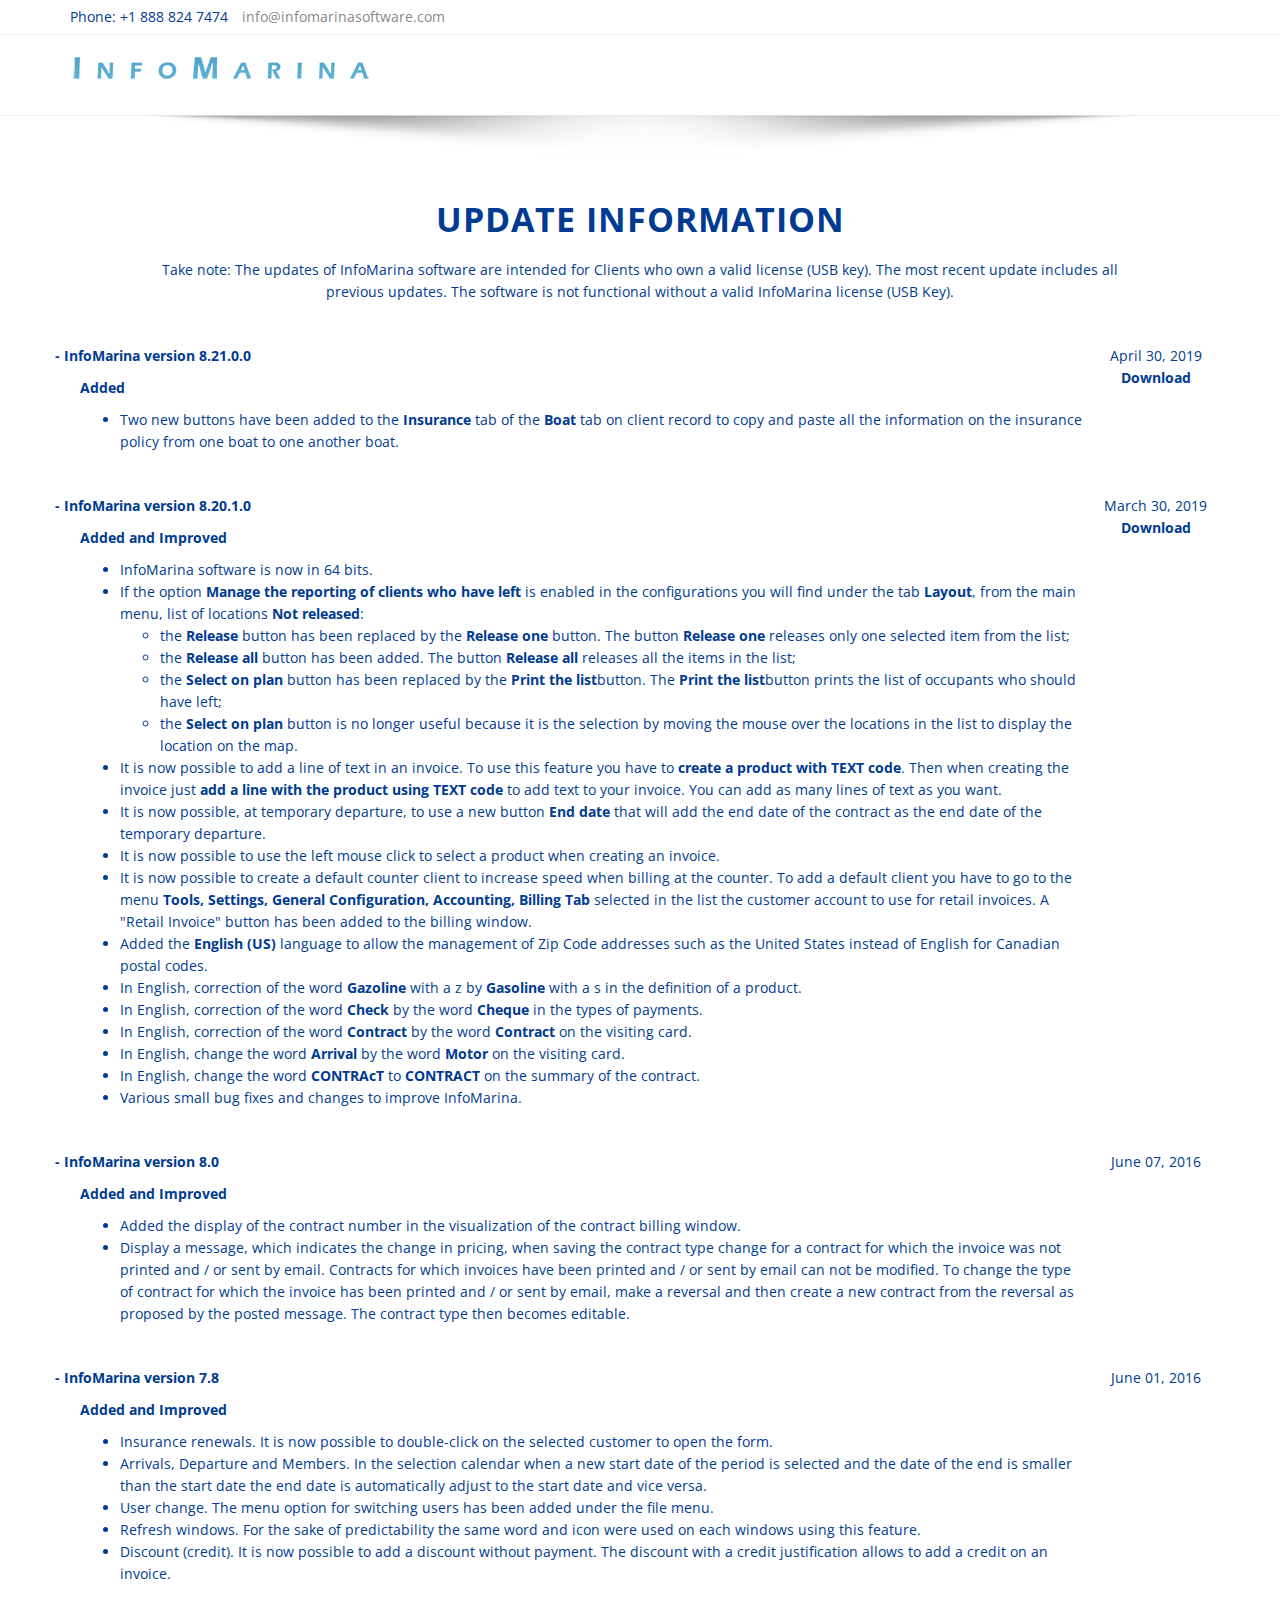
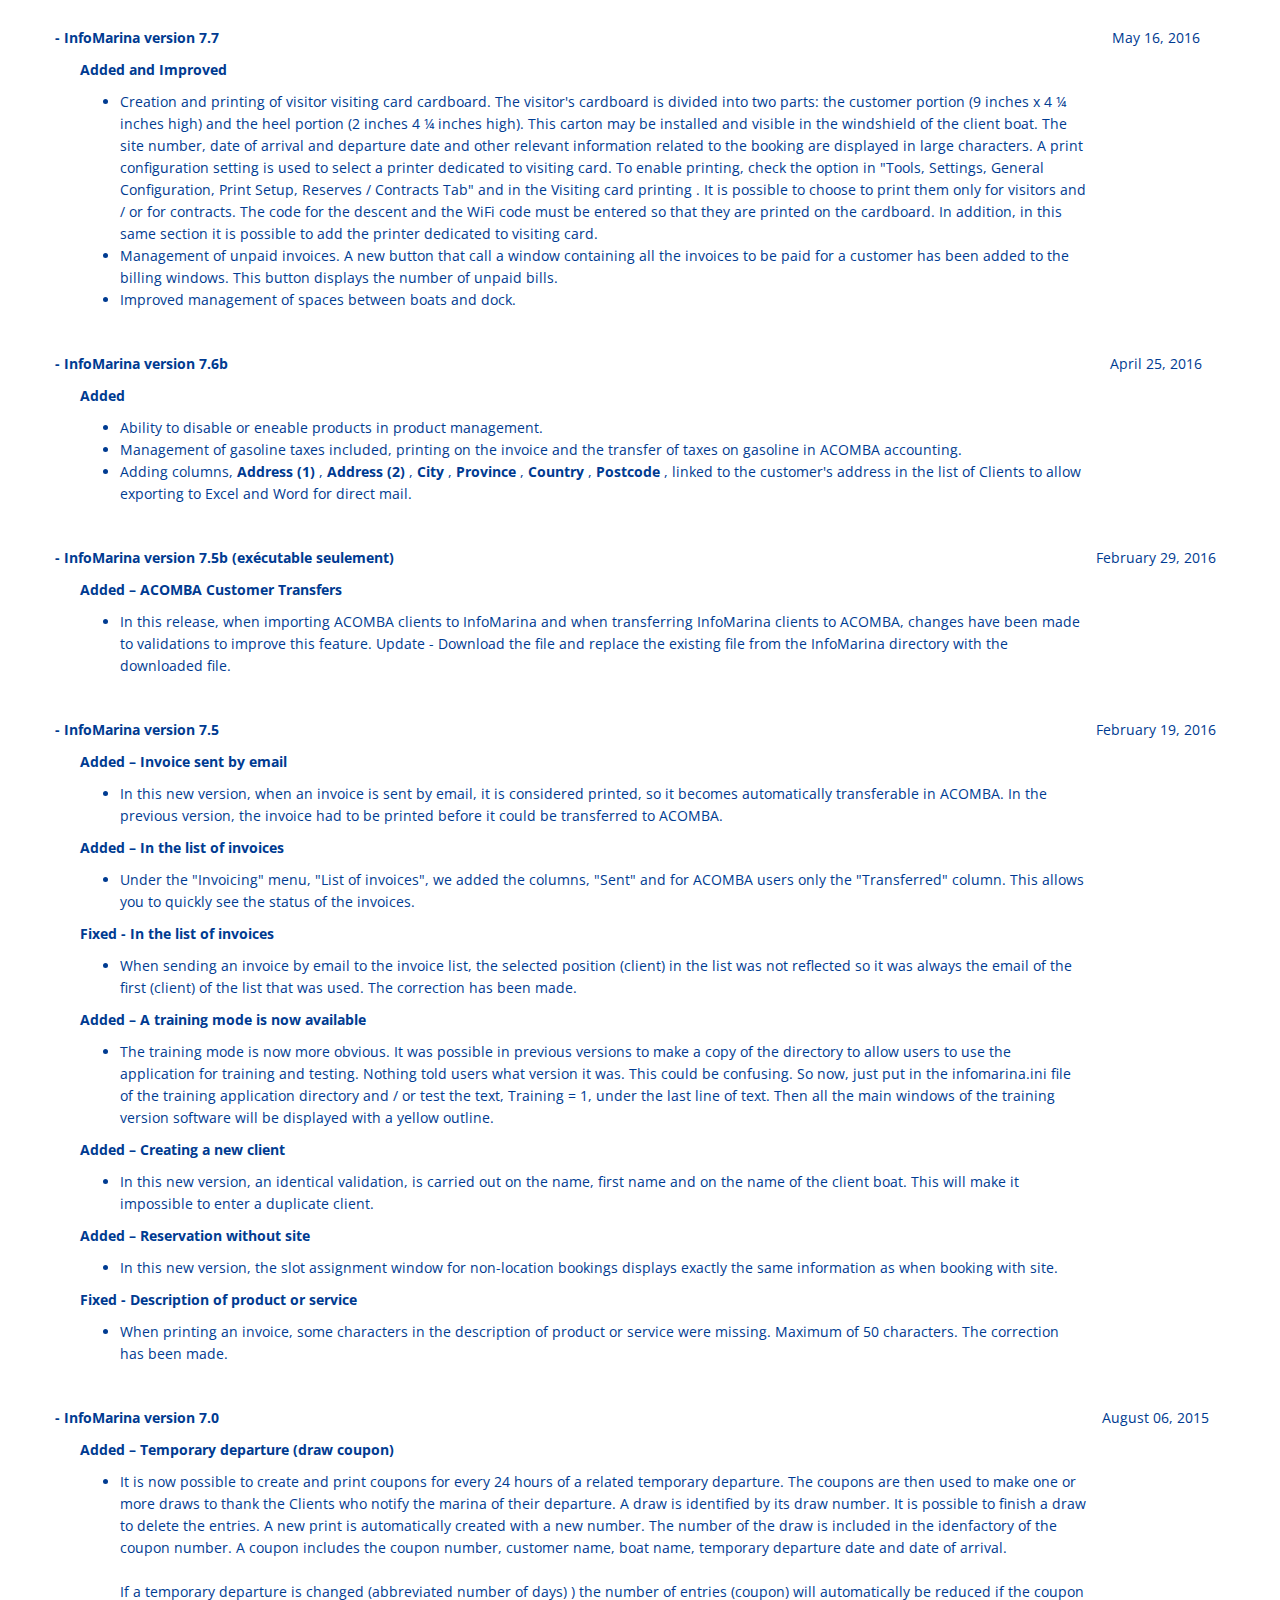
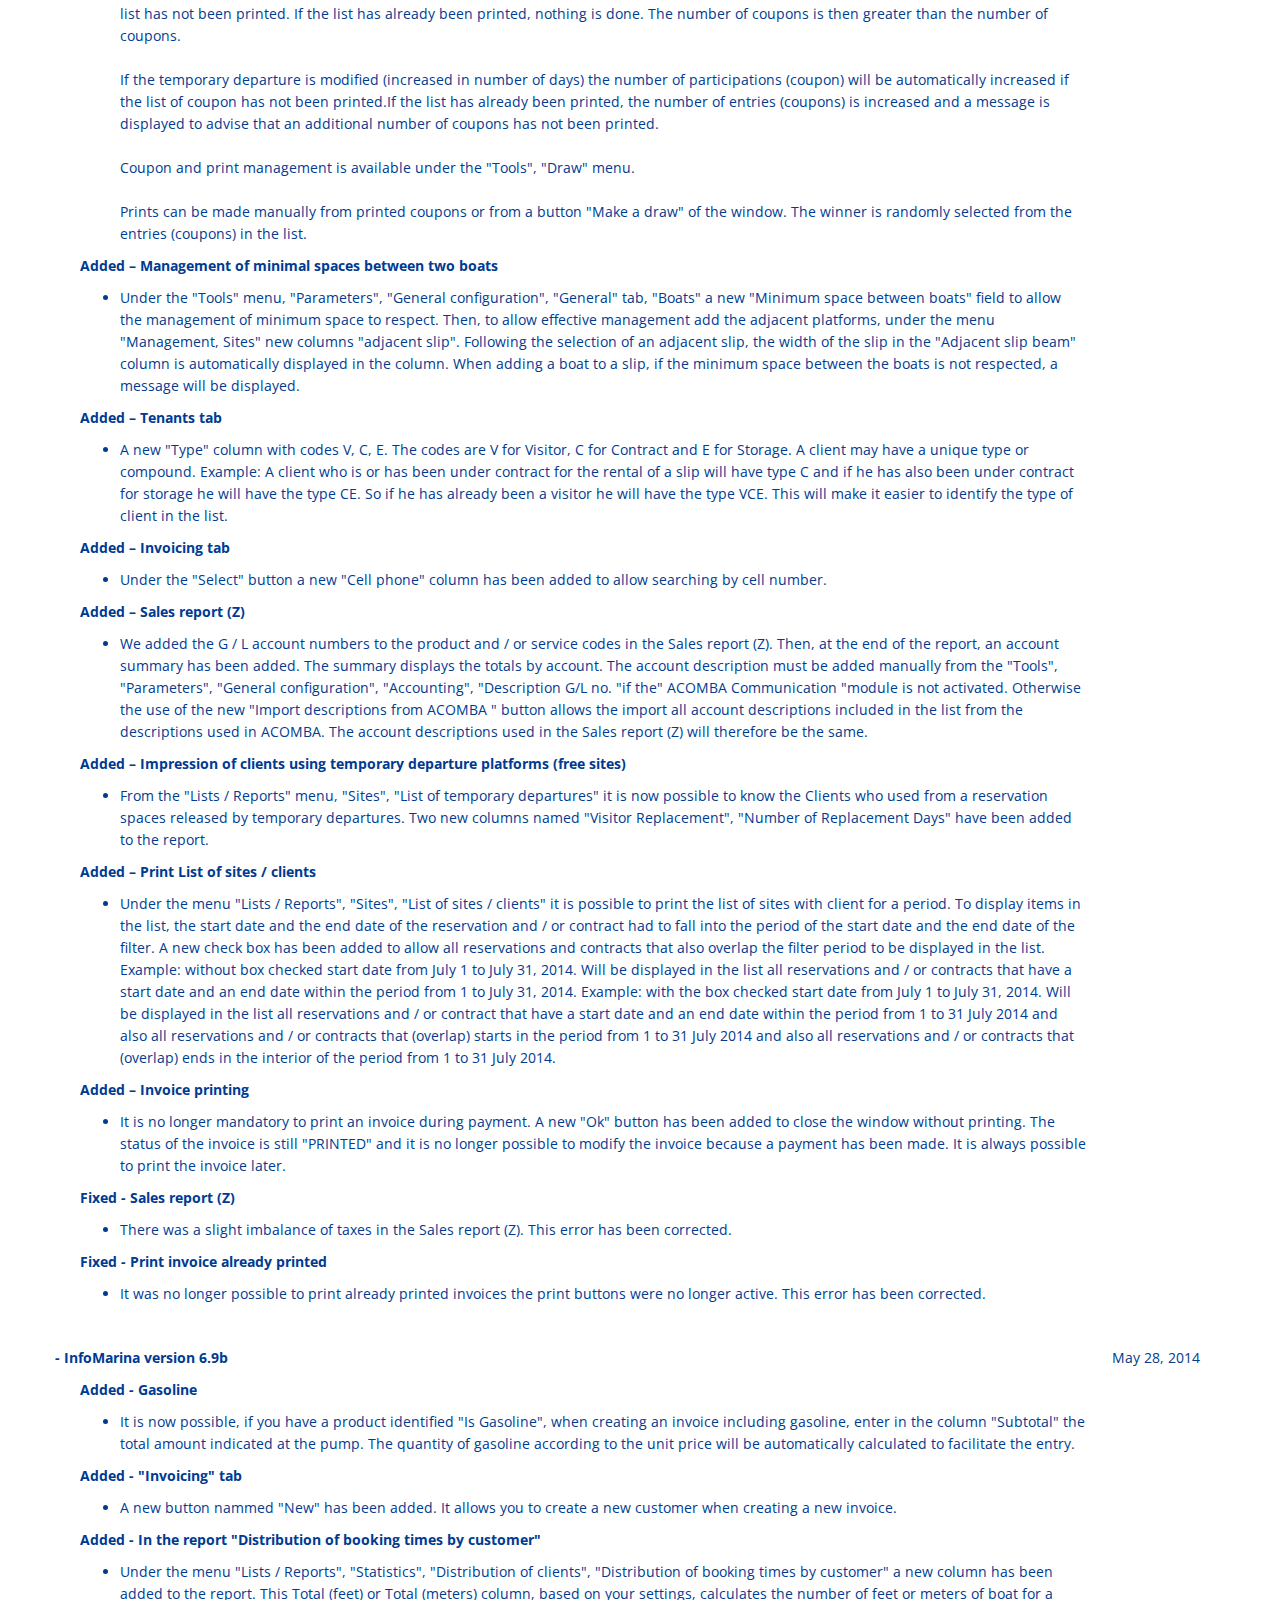
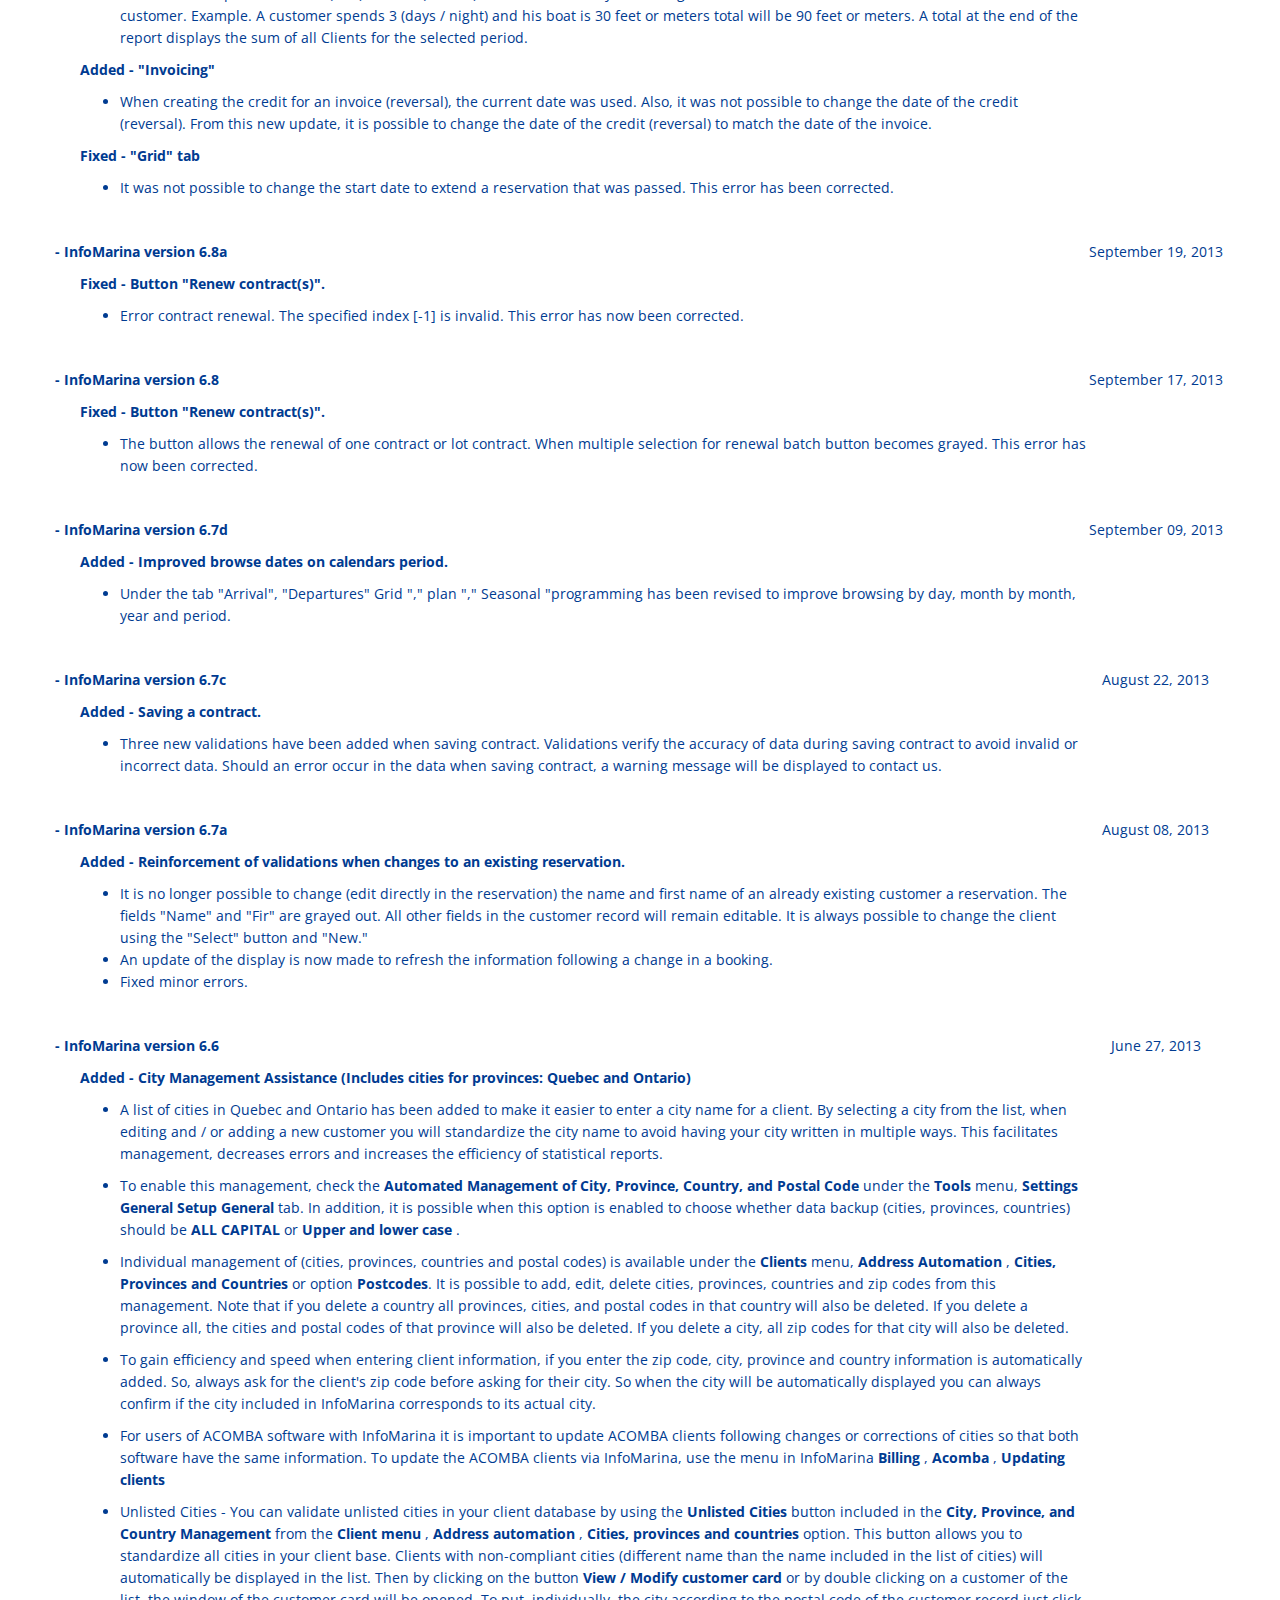
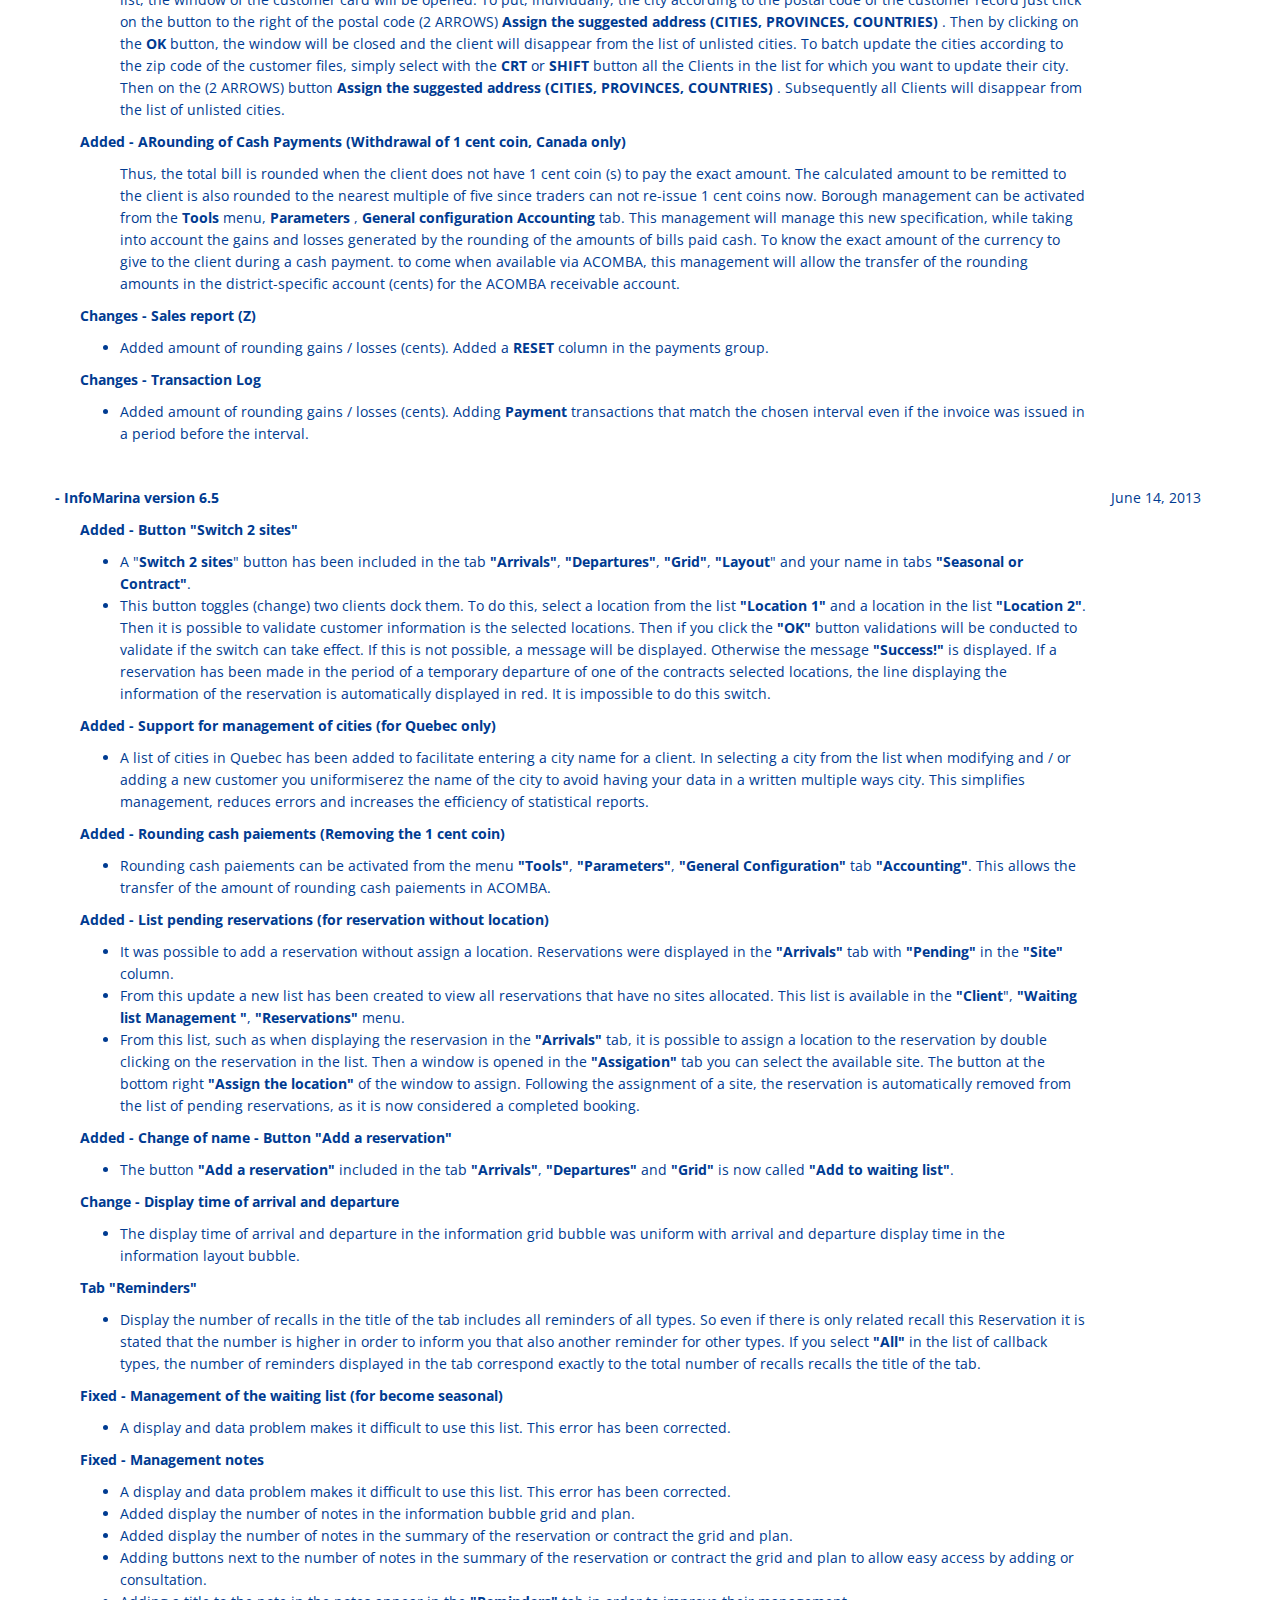
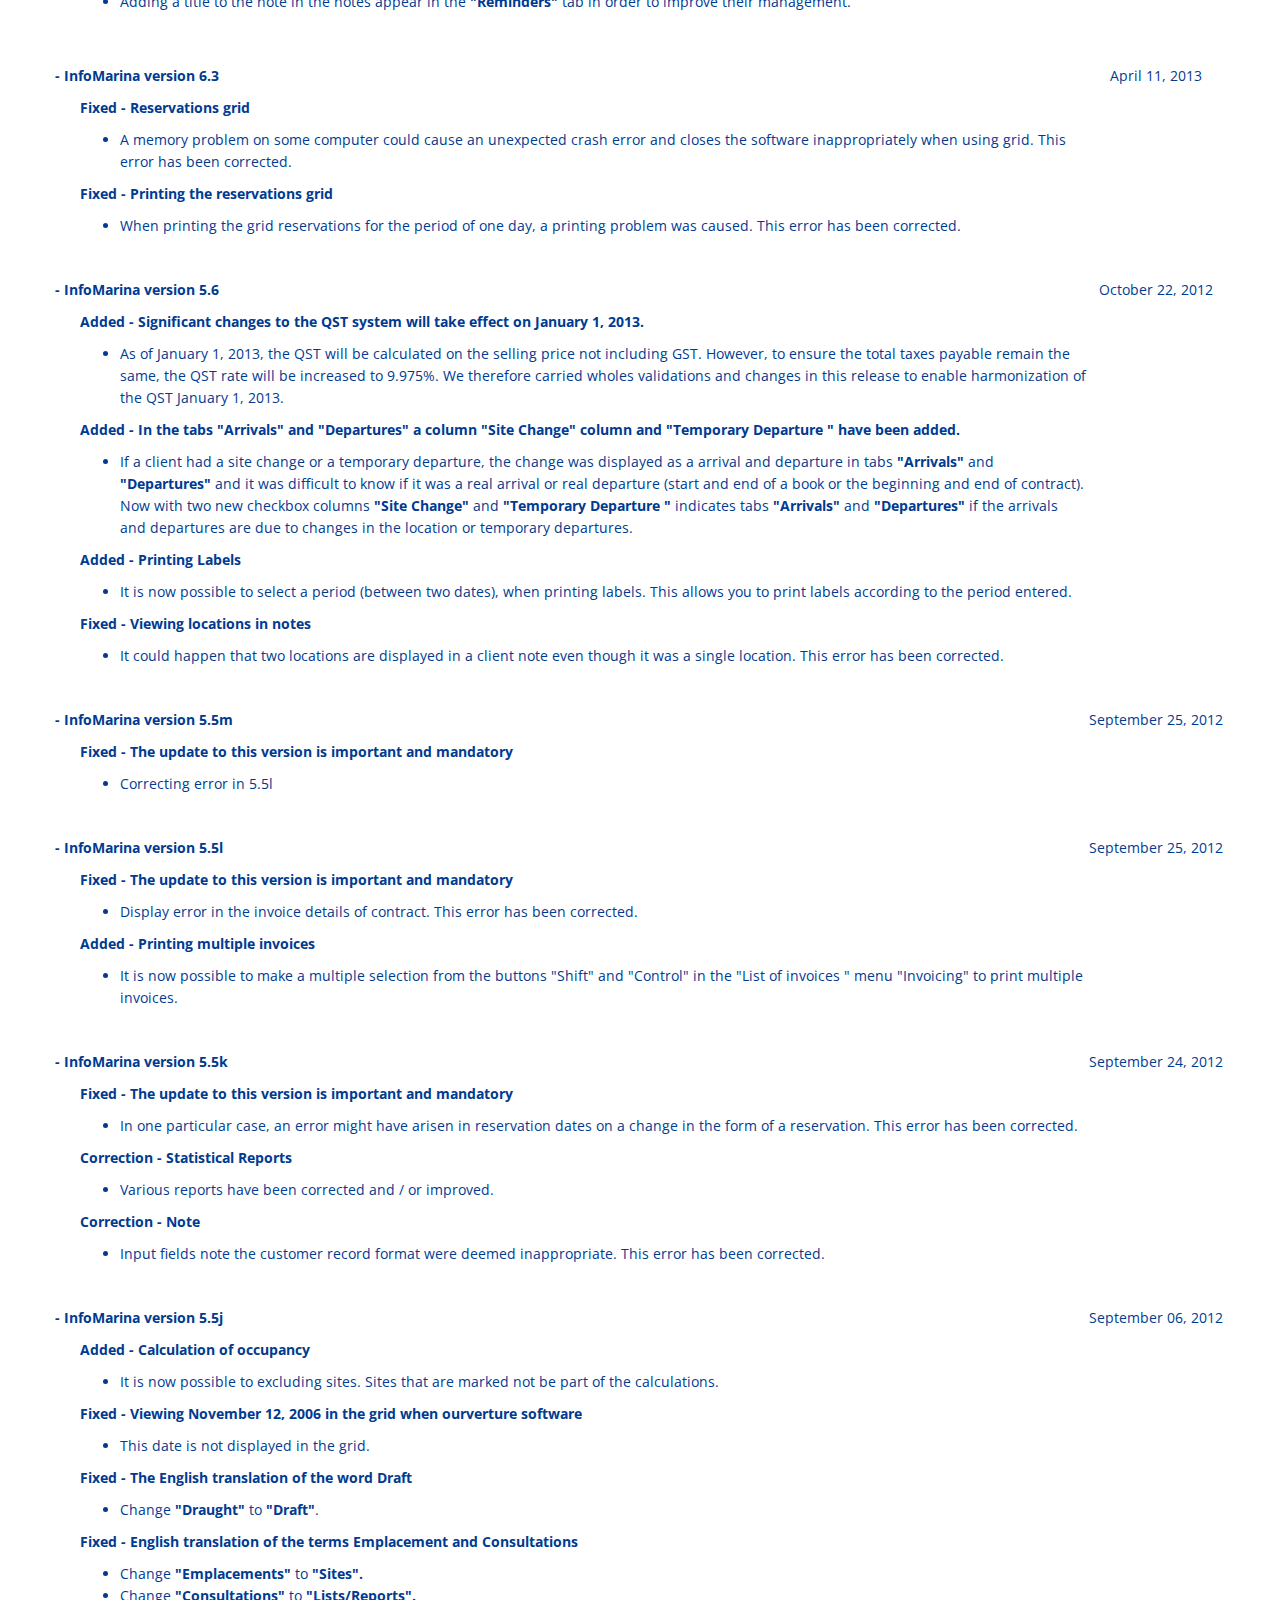
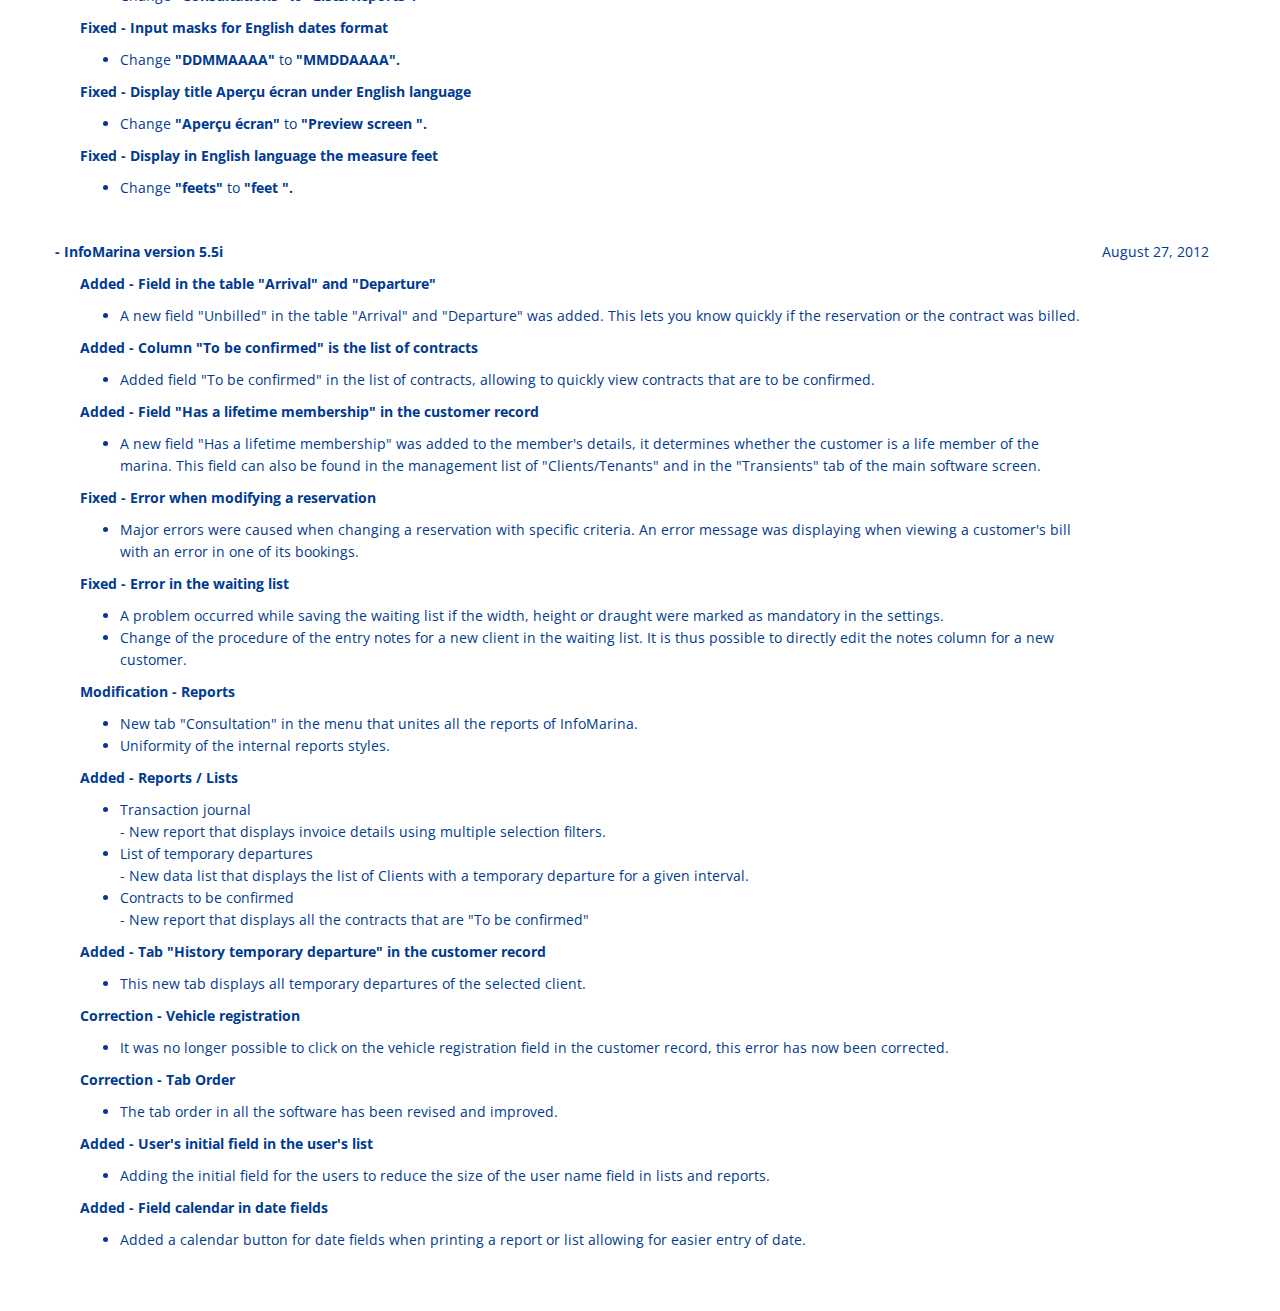
==== commit ebdbed7c: "Translate FR to EN" ====
--- a/software/changelog.html
+++ b/software/changelog.html
@@ -204,13 +204,13 @@
   <tr>
     <td width="2%" valign="top">&nbsp;</td>
     <td width="80%" class="ftGen" valign="top"><p></p>
-        <p><strong>Ajouts</strong></p>
+        <p><strong>Added</strong></p>
       <ul>
         <li>Two new buttons have been added to the <strong>Insurance</strong> tab of the <strong>Boat</strong> tab on client record to copy and paste all the information on the insurance policy from one boat to one another boat.</li>
      </ul>
    
     <td valign="top"><div align="center"><font class="ftLien"><a class="ftLien11px" href="../maj/download/InfoMarina_ins.EXE" target="_blank"></a></font>
-        <font class="ftLien"><a class="ftLien11px" href="../maj/download/exe/InfoMarina_instV8.0_Update.EXE" target="_top"><strong>T&eacute;l&eacute;charger</strong></a></font></div>
+        <font class="ftLien"><a class="ftLien11px" href="../maj/download/exe/InfoMarina_instV8.0_Update.EXE" target="_top"><strong>Download</strong></a></font></div>
     </td>
   </tr>
    <tr>
